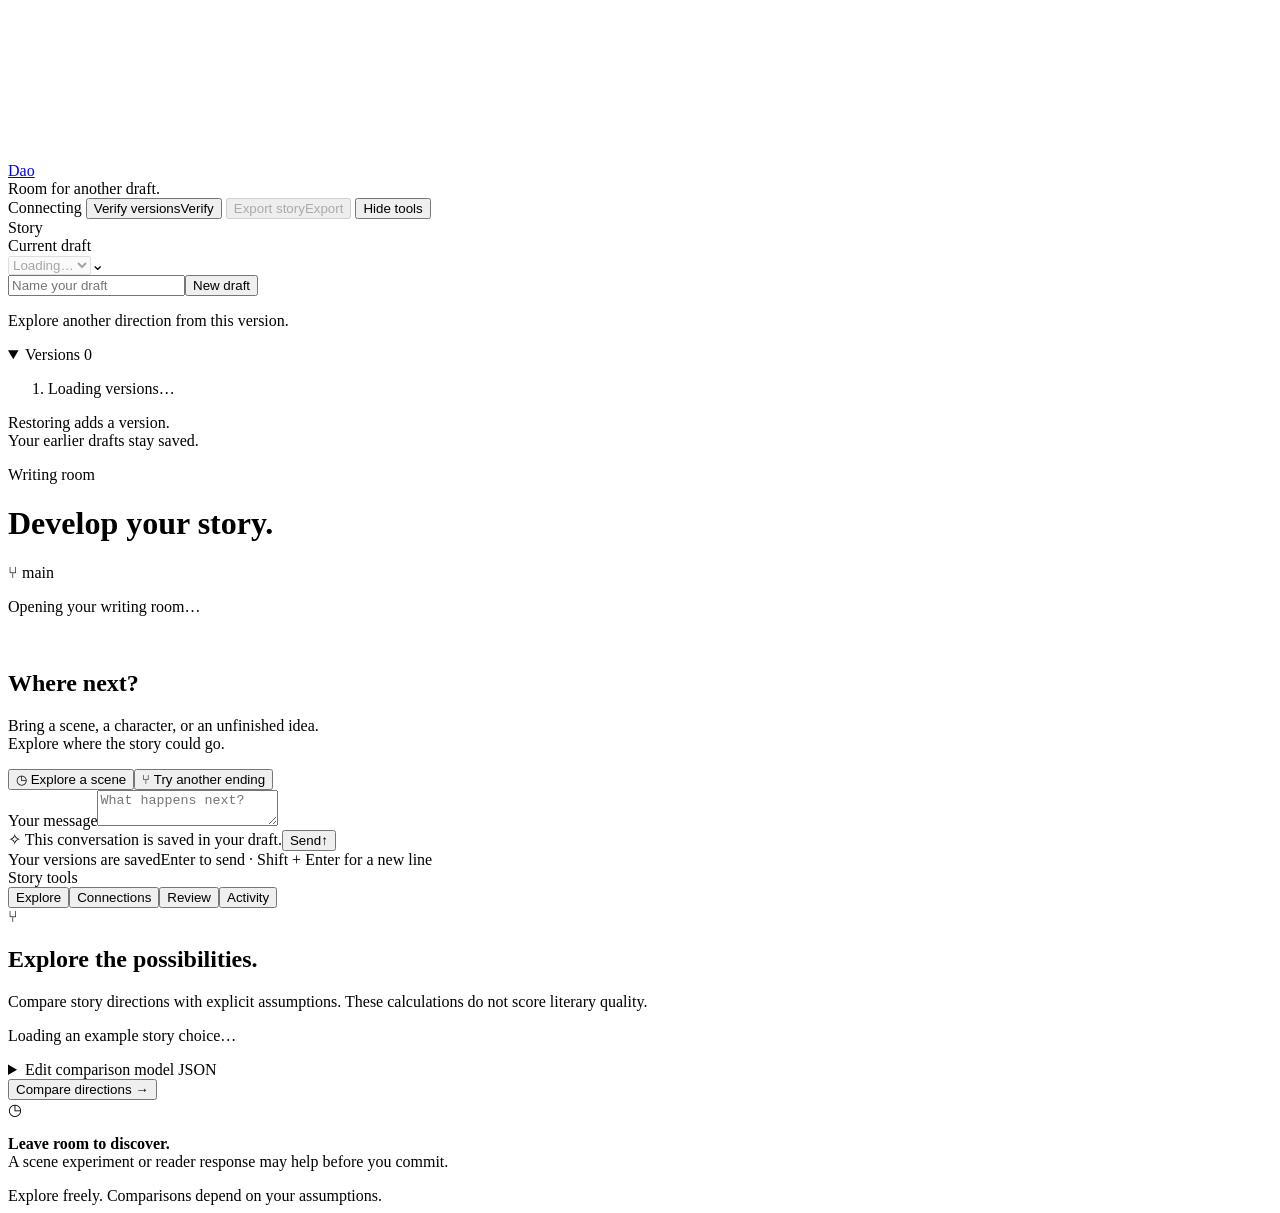
==== dao/static/index.html @ 2d2ec907 "Make story development the default interface language" ====
<!doctype html>
<html lang="en">
<head>
  <meta charset="utf-8">
  <meta name="viewport" content="width=device-width, initial-scale=1">
  <meta name="theme-color" content="#e8edf3">
  <title>Dao · Writing room</title>
  <link rel="stylesheet" href="/static/style.css">
  <link rel="icon" href="/static/dao.svg" type="image/svg+xml">
  <link rel="alternate icon" href="/static/dao.ico" type="image/vnd.microsoft.icon">
  <script src="/static/app.js" defer></script>
</head>
<body>
  <svg class="heading-effects" aria-hidden="true" focusable="false" xmlns="http://www.w3.org/2000/svg">
    <defs>
      <filter id="dao-light-heading" x="-5%" y="-10%" width="110%" height="120%" color-interpolation-filters="sRGB">
        <feMorphology in="SourceAlpha" operator="erode" radius="1" result="trimmed-strokes"/>
        <feComposite in="SourceAlpha" in2="trimmed-strokes" operator="arithmetic" k2="0.65" k3="0.35" result="light-strokes"/>
        <feComposite in="SourceGraphic" in2="light-strokes" operator="in"/>
      </filter>
    </defs>
  </svg>
  <div id="app-shell" class="app-shell tools-open">
    <header class="app-header">
      <a class="brand" href="/" aria-label="Dao home"><img class="dao-mark" src="/static/dao.svg" alt="" aria-hidden="true"><span>Dao</span></a>
      <div class="header-caption">Room for another draft.</div>
      <div class="header-actions">
        <span id="provider-badge" class="badge"><span class="status-dot"></span>Connecting</span>
        <button id="verify-button" class="quiet-button" title="Check saved versions for inconsistencies" aria-label="Verify versions"><span class="utility-label">Verify versions</span><span class="utility-short" aria-hidden="true">Verify</span></button>
        <button id="export-button" class="quiet-button" aria-label="Export story" disabled><span class="utility-label">Export story</span><span class="utility-short" aria-hidden="true">Export</span></button>
        <button id="tools-toggle" class="secondary-button tools-toggle" aria-controls="workspace-tools" aria-expanded="true">Hide tools</button>
      </div>
    </header>
    <div id="global-alert" class="global-alert" role="alert" hidden><span id="alert-message"></span><button id="alert-close" class="icon-button" aria-label="Dismiss error">×</button></div>

    <aside class="sidebar" aria-label="Story drafts">
      <div class="sidebar-top"><span class="eyebrow">Story</span></div>
      <label class="field-label" for="branch-select">Current draft</label>
      <div class="select-wrap"><select id="branch-select" aria-label="Current draft" disabled><option>Loading…</option></select><span aria-hidden="true">⌄</span></div>
      <div class="branch-creator"><input id="branch-name" maxlength="64" placeholder="Name your draft" aria-label="New draft name" data-mutation><button id="create-branch" class="secondary-button" title="Create another draft from this saved version" data-mutation>New draft</button></div>
      <p class="field-help">Explore another direction from this version.</p>

      <details id="history-details" class="history-section" open>
        <summary class="sidebar-section-title">Versions <span id="history-count" class="count">0</span></summary>
        <ol id="history-list" class="history-list"><li class="muted loading-copy">Loading versions…</li></ol>
      </details>
      <div class="sidebar-footer"><p>Restoring adds a version.<br>Your earlier drafts stay saved.</p></div>
    </aside>

    <main class="conversation-panel">
      <div class="conversation-heading"><div><span class="eyebrow">Writing room</span><h1>Develop your story<span class="soft-period">.</span></h1></div><span id="active-branch" class="branch-badge">⑂ main</span></div>
      <p id="provider-description" class="mode-note">Opening your writing room…</p>
      <div id="messages" class="messages" aria-label="Writing conversation" aria-live="polite" aria-relevant="additions">
        <section class="empty-state"><img class="empty-emblem" src="/static/dao.svg" alt="" aria-hidden="true"><h2>Where next?</h2><p>Bring a scene, a character, or an unfinished idea.<br>Explore where the story could go.</p></section>
      </div>
      <div id="starter-prompts" class="starter-prompts"><button class="prompt-chip" data-prompt="Help me develop a scene by exploring its character goals, conflict, and possible turns." data-mutation><span>◷</span> Explore a scene</button><button class="prompt-chip" data-prompt="Help me explore two alternate endings, keeping the characters consistent and unresolved questions visible." data-mutation><span>⑂</span> Try another ending</button></div>
      <form id="chat-form" class="composer"><label class="sr-only" for="message-input">Your message</label><textarea id="message-input" rows="2" maxlength="8192" placeholder="What happens next?" data-mutation></textarea><div class="composer-bottom"><span id="composer-hint"><span class="composer-spark" aria-hidden="true">✧</span> This conversation is saved in your draft.</span><button id="send-button" class="send-button" type="submit" aria-label="Send message" data-mutation><span id="send-label">Send</span><span aria-hidden="true">↑</span></button></div></form>
      <footer class="conversation-footer"><span id="revision-label">Your versions are saved</span><span>Enter to send · Shift + Enter for a new line</span></footer>
    </main>

    <aside id="workspace-tools" class="inspector" aria-label="Story development tools">
      <div class="inspector-heading"><span class="eyebrow">Story tools</span></div>
      <div class="tabs" role="tablist" aria-label="Story tools"><button id="decision-tab" role="tab" aria-controls="decision-panel" aria-selected="true" tabindex="0" data-panel="decision-panel">Explore</button><button id="relationships-tab" role="tab" aria-controls="relationships-panel" aria-selected="false" tabindex="-1" data-panel="relationships-panel">Connections</button><button id="audit-tab" role="tab" aria-controls="audit-panel" aria-selected="false" tabindex="-1" data-panel="audit-panel">Review</button><button id="ledger-tab" role="tab" aria-controls="ledger-panel" aria-selected="false" tabindex="-1" data-panel="ledger-panel">Activity</button></div>
      <section id="decision-panel" role="tabpanel" aria-labelledby="decision-tab" class="tool-panel">
        <div class="tool-intro"><span class="tool-glyph" aria-hidden="true">⑂</span><h2>Explore the possibilities.</h2><p>Compare story directions with explicit assumptions. These calculations do not score literary quality.</p></div>
        <div id="decision-preview" class="model-preview" aria-live="polite"><p class="empty-copy">Loading an example story choice…</p></div>
        <details id="decision-editor" class="editor-details">
          <summary>Edit comparison model <span class="summary-note">JSON</span></summary>
          <div class="section-label"><label for="decision-input">Possible outcomes</label><button id="decision-example" class="text-button" data-mutation>Reset to example</button></div>
          <textarea id="decision-input" class="code-input" rows="13" spellcheck="false" aria-describedby="decision-help" data-mutation>{}</textarea><p id="decision-help" class="field-help">Set outcomes, probabilities, payoffs, and costs. The example compares committing to an ending with trying an alternate scene. The numbers are illustrative.</p>
        </details>
        <button id="decision-run" class="primary-button full-width" data-mutation>Compare directions <span aria-hidden="true">→</span></button>
        <div id="decision-result" class="result-area" aria-live="polite"></div>
        <div class="principle"><span aria-hidden="true">◷</span><p><strong>Leave room to discover.</strong><br>A scene experiment or reader response may help before you commit.</p></div>
      </section>
      <section id="relationships-panel" role="tabpanel" aria-labelledby="relationships-tab" class="tool-panel" hidden>
        <div class="tool-intro"><span class="tool-glyph" aria-hidden="true">↔</span><h2>Connect the story.</h2><p>Connect characters, goals, and story choices. Record your assessments and supporting notes, then inspect the unresolved conflicts.</p></div>
        <div id="relationship-summary" class="relationship-summary" aria-live="polite"></div>
        <p class="field-help">Connection weights and affected choices stay fixed once saved. A changed assessment leaves an existing conflict open until reviewed. These metrics are not a continuity score.</p>
        <div class="section-label"><span>Unresolved conflicts</span><span id="conflict-count" class="count">0</span></div>
        <div id="relationship-conflicts" class="event-list"></div>
        <details class="relationship-details"><summary>Inspect connection records and estimates</summary><div id="relationship-details"></div></details>
        <button id="relationship-refresh" class="text-button" data-mutation>Refresh connections</button>
        <details class="editor-details">
        <summary>Add or update a connection <span class="summary-note">JSON</span></summary>
        <div class="section-label"><label for="relationship-input">Connection operation</label></div>
        <p id="relationship-help" class="field-help">Save one JSON operation at a time: add a story choice and a character goal, connect them, then assess or record an observation. Replace example sources with your own notes or excerpts.</p>
        <div class="relationship-examples" aria-label="Relationship operation examples">
          <button class="text-button" data-relationship-example="action" data-mutation>1. Choice</button><button class="text-button" data-relationship-example="goal" data-mutation>2. Goal</button><button class="text-button" data-relationship-example="relation" data-mutation>3. Relation</button><button class="text-button" data-relationship-example="assess" data-mutation>4. Assess</button><button class="text-button" data-relationship-example="unknown" data-mutation>Set unknown</button><button class="text-button" data-relationship-example="observe" data-mutation>Record observation</button><button class="text-button" data-relationship-example="reassess" data-mutation>Reassess</button><button class="text-button" data-relationship-example="resolve" data-mutation>Resolve conflict</button>
        </div>
        <textarea id="relationship-input" class="code-input" rows="13" spellcheck="false" aria-describedby="relationship-help" data-mutation>{}</textarea>
        <button id="relationship-save" class="primary-button full-width" data-mutation>Save operation <span aria-hidden="true">→</span></button>
        </details>
        <p id="relationship-status" class="field-help" role="status"></p>
      </section>
      <section id="audit-panel" role="tabpanel" aria-labelledby="audit-tab" class="tool-panel" hidden>
        <div class="tool-intro"><span class="tool-glyph" aria-hidden="true">◈</span><h2>Review the details.</h2><p>Review a story claim against supplied notes and excerpts. The fixed evidence policy does not decide canon or literary quality. Saving a manuscript also requires a current matching review and no unresolved severe conflicts.</p></div>
        <label class="field-label" for="audit-claim">Story claim to review</label><input id="audit-claim" class="wide-input" value="Mara knows the letter was forged before the final scene." maxlength="4000" data-mutation>
        <div class="section-label evidence-heading"><span>Notes and excerpts</span><button id="add-evidence" class="text-button" data-mutation>Add source</button></div><p class="field-help">Replace example excerpts with your own sources, including details that contradict the claim. Intentional ambiguity belongs in your notes; a review does not resolve it for you.</p>
        <div id="evidence-list" class="evidence-list"></div>
        <button id="audit-run" class="primary-button full-width" data-mutation>Review claim <span aria-hidden="true">→</span></button><div id="audit-result" class="result-area" aria-live="polite"></div>
        <details class="artifact-section"><summary>Save a manuscript</summary><p class="field-help">Save a manuscript or story note in Dao. Prepare a review for its exact name, content, and current connections, then supply evidence for that prepared claim.</p><label class="field-label" for="artifact-name">Document name</label><input id="artifact-name" class="wide-input" value="scene.md" data-mutation><label class="field-label spaced" for="artifact-content">Content</label><textarea id="artifact-content" rows="4" placeholder="Your scene or story notes…" data-mutation></textarea><button id="artifact-prepare" class="secondary-button full-width" data-mutation>Prepare document review</button><button id="artifact-save" class="secondary-button full-width" data-mutation>Save reviewed document</button><p id="artifact-status" class="field-help" role="status"></p></details>
      </section>
      <section id="ledger-panel" role="tabpanel" aria-labelledby="ledger-tab" class="tool-panel" hidden>
        <div class="tool-intro"><span class="tool-glyph" aria-hidden="true">≋</span><h2>Notes and activity.</h2><p>Usage covers every draft. Story notes, saved documents, and activity below belong to this draft.</p></div>
        <div id="usage-totals" class="usage-totals"></div><div id="budget-display" class="budget-display"></div><div class="section-label"><span>Usage entries</span><span id="usage-count" class="count">0</span></div><div id="usage-entries" class="ledger-entries"></div>
        <details class="working-memory" open><summary>Story notes</summary><p class="field-help">Notes saved with this draft and its versions. Label established details, proposed ideas, and open questions in your own words.</p><pre id="memory-preview" class="json-preview">{}</pre><label class="field-label" for="memory-key">Note name</label><input id="memory-key" class="wide-input" placeholder="e.g. protagonist_motive" maxlength="128" data-mutation><label class="field-label spaced" for="memory-value">Note</label><textarea id="memory-value" rows="2" placeholder="What should this draft remember?" data-mutation></textarea><button id="memory-save" class="secondary-button full-width" data-mutation>Save note</button></details>
        <details class="event-trail"><summary>Reviews and writing activity</summary><div id="event-list" class="event-list"></div></details>
        <details class="saved-artifacts"><summary>Manuscripts and notes</summary><div id="artifact-list" class="event-list"></div></details>
      </section>
      <footer class="inspector-footer">Explore freely. Comparisons depend on your assumptions.</footer>
    </aside>
  </div>
  <div id="toast" class="toast" role="status" aria-live="polite" hidden></div>
</body>
</html>
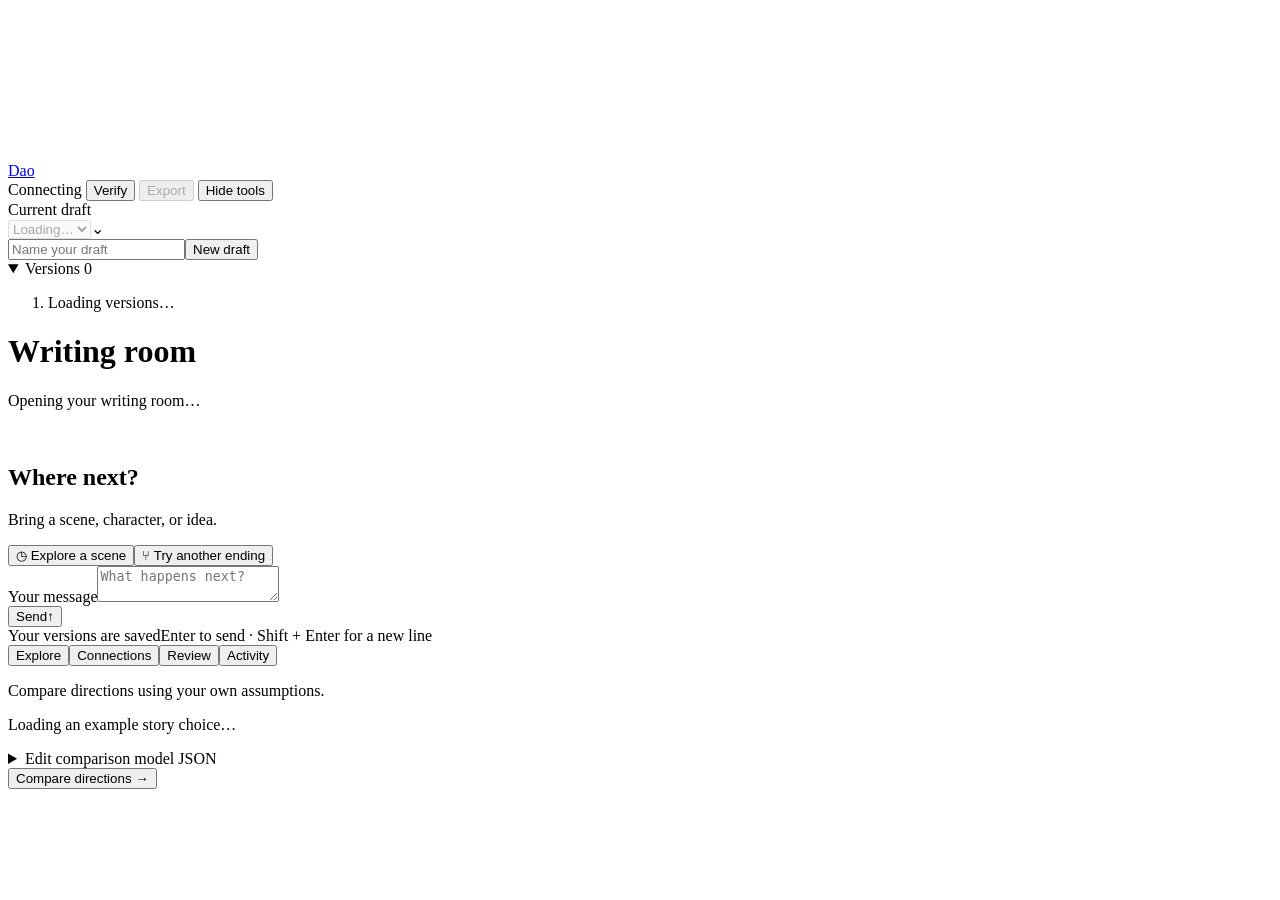
==== commit 7bc45fa3: "Trim redundant writing interface text" ====
--- a/dao/static/index.html
+++ b/dao/static/index.html
@@ -23,60 +23,54 @@
   <div id="app-shell" class="app-shell tools-open">
     <header class="app-header">
       <a class="brand" href="/" aria-label="Dao home"><img class="dao-mark" src="/static/dao.svg" alt="" aria-hidden="true"><span>Dao</span></a>
-      <div class="header-caption">Room for another draft.</div>
       <div class="header-actions">
         <span id="provider-badge" class="badge"><span class="status-dot"></span>Connecting</span>
-        <button id="verify-button" class="quiet-button" title="Check saved versions for inconsistencies" aria-label="Verify versions"><span class="utility-label">Verify versions</span><span class="utility-short" aria-hidden="true">Verify</span></button>
-        <button id="export-button" class="quiet-button" aria-label="Export story" disabled><span class="utility-label">Export story</span><span class="utility-short" aria-hidden="true">Export</span></button>
+        <button id="verify-button" class="quiet-button" title="Check saved versions for inconsistencies" aria-label="Verify versions">Verify</button>
+        <button id="export-button" class="quiet-button" aria-label="Export story" disabled>Export</button>
         <button id="tools-toggle" class="secondary-button tools-toggle" aria-controls="workspace-tools" aria-expanded="true">Hide tools</button>
       </div>
     </header>
     <div id="global-alert" class="global-alert" role="alert" hidden><span id="alert-message"></span><button id="alert-close" class="icon-button" aria-label="Dismiss error">×</button></div>
 
     <aside class="sidebar" aria-label="Story drafts">
-      <div class="sidebar-top"><span class="eyebrow">Story</span></div>
       <label class="field-label" for="branch-select">Current draft</label>
       <div class="select-wrap"><select id="branch-select" aria-label="Current draft" disabled><option>Loading…</option></select><span aria-hidden="true">⌄</span></div>
       <div class="branch-creator"><input id="branch-name" maxlength="64" placeholder="Name your draft" aria-label="New draft name" data-mutation><button id="create-branch" class="secondary-button" title="Create another draft from this saved version" data-mutation>New draft</button></div>
-      <p class="field-help">Explore another direction from this version.</p>
 
       <details id="history-details" class="history-section" open>
         <summary class="sidebar-section-title">Versions <span id="history-count" class="count">0</span></summary>
         <ol id="history-list" class="history-list"><li class="muted loading-copy">Loading versions…</li></ol>
       </details>
-      <div class="sidebar-footer"><p>Restoring adds a version.<br>Your earlier drafts stay saved.</p></div>
     </aside>
 
     <main class="conversation-panel">
-      <div class="conversation-heading"><div><span class="eyebrow">Writing room</span><h1>Develop your story<span class="soft-period">.</span></h1></div><span id="active-branch" class="branch-badge">⑂ main</span></div>
+      <h1 class="sr-only">Writing room</h1>
       <p id="provider-description" class="mode-note">Opening your writing room…</p>
       <div id="messages" class="messages" aria-label="Writing conversation" aria-live="polite" aria-relevant="additions">
-        <section class="empty-state"><img class="empty-emblem" src="/static/dao.svg" alt="" aria-hidden="true"><h2>Where next?</h2><p>Bring a scene, a character, or an unfinished idea.<br>Explore where the story could go.</p></section>
+        <section class="empty-state"><img class="empty-emblem" src="/static/dao.svg" alt="" aria-hidden="true"><h2>Where next?</h2><p>Bring a scene, character, or idea.</p></section>
       </div>
       <div id="starter-prompts" class="starter-prompts"><button class="prompt-chip" data-prompt="Help me develop a scene by exploring its character goals, conflict, and possible turns." data-mutation><span>◷</span> Explore a scene</button><button class="prompt-chip" data-prompt="Help me explore two alternate endings, keeping the characters consistent and unresolved questions visible." data-mutation><span>⑂</span> Try another ending</button></div>
-      <form id="chat-form" class="composer"><label class="sr-only" for="message-input">Your message</label><textarea id="message-input" rows="2" maxlength="8192" placeholder="What happens next?" data-mutation></textarea><div class="composer-bottom"><span id="composer-hint"><span class="composer-spark" aria-hidden="true">✧</span> This conversation is saved in your draft.</span><button id="send-button" class="send-button" type="submit" aria-label="Send message" data-mutation><span id="send-label">Send</span><span aria-hidden="true">↑</span></button></div></form>
+      <form id="chat-form" class="composer"><label class="sr-only" for="message-input">Your message</label><textarea id="message-input" rows="2" maxlength="8192" placeholder="What happens next?" data-mutation></textarea><div class="composer-bottom"><button id="send-button" class="send-button" type="submit" aria-label="Send message" data-mutation><span id="send-label">Send</span><span aria-hidden="true">↑</span></button></div></form>
       <footer class="conversation-footer"><span id="revision-label">Your versions are saved</span><span>Enter to send · Shift + Enter for a new line</span></footer>
     </main>
 
     <aside id="workspace-tools" class="inspector" aria-label="Story development tools">
-      <div class="inspector-heading"><span class="eyebrow">Story tools</span></div>
       <div class="tabs" role="tablist" aria-label="Story tools"><button id="decision-tab" role="tab" aria-controls="decision-panel" aria-selected="true" tabindex="0" data-panel="decision-panel">Explore</button><button id="relationships-tab" role="tab" aria-controls="relationships-panel" aria-selected="false" tabindex="-1" data-panel="relationships-panel">Connections</button><button id="audit-tab" role="tab" aria-controls="audit-panel" aria-selected="false" tabindex="-1" data-panel="audit-panel">Review</button><button id="ledger-tab" role="tab" aria-controls="ledger-panel" aria-selected="false" tabindex="-1" data-panel="ledger-panel">Activity</button></div>
       <section id="decision-panel" role="tabpanel" aria-labelledby="decision-tab" class="tool-panel">
-        <div class="tool-intro"><span class="tool-glyph" aria-hidden="true">⑂</span><h2>Explore the possibilities.</h2><p>Compare story directions with explicit assumptions. These calculations do not score literary quality.</p></div>
+        <div class="tool-intro"><p>Compare directions using your own assumptions.</p></div>
         <div id="decision-preview" class="model-preview" aria-live="polite"><p class="empty-copy">Loading an example story choice…</p></div>
         <details id="decision-editor" class="editor-details">
           <summary>Edit comparison model <span class="summary-note">JSON</span></summary>
           <div class="section-label"><label for="decision-input">Possible outcomes</label><button id="decision-example" class="text-button" data-mutation>Reset to example</button></div>
-          <textarea id="decision-input" class="code-input" rows="13" spellcheck="false" aria-describedby="decision-help" data-mutation>{}</textarea><p id="decision-help" class="field-help">Set outcomes, probabilities, payoffs, and costs. The example compares committing to an ending with trying an alternate scene. The numbers are illustrative.</p>
+          <textarea id="decision-input" class="code-input" rows="13" spellcheck="false" aria-describedby="decision-help" data-mutation>{}</textarea><p id="decision-help" class="field-help">Set probabilities, payoffs, costs, and reversibility. Example values are illustrative, not literary scores.</p>
         </details>
         <button id="decision-run" class="primary-button full-width" data-mutation>Compare directions <span aria-hidden="true">→</span></button>
         <div id="decision-result" class="result-area" aria-live="polite"></div>
-        <div class="principle"><span aria-hidden="true">◷</span><p><strong>Leave room to discover.</strong><br>A scene experiment or reader response may help before you commit.</p></div>
       </section>
       <section id="relationships-panel" role="tabpanel" aria-labelledby="relationships-tab" class="tool-panel" hidden>
-        <div class="tool-intro"><span class="tool-glyph" aria-hidden="true">↔</span><h2>Connect the story.</h2><p>Connect characters, goals, and story choices. Record your assessments and supporting notes, then inspect the unresolved conflicts.</p></div>
+        <div class="tool-intro"><p>Link characters, goals, and choices.</p></div>
         <div id="relationship-summary" class="relationship-summary" aria-live="polite"></div>
-        <p class="field-help">Connection weights and affected choices stay fixed once saved. A changed assessment leaves an existing conflict open until reviewed. These metrics are not a continuity score.</p>
+        <p class="field-help">Model diagnostics, not a continuity score.</p>
         <div class="section-label"><span>Unresolved conflicts</span><span id="conflict-count" class="count">0</span></div>
         <div id="relationship-conflicts" class="event-list"></div>
         <details class="relationship-details"><summary>Inspect connection records and estimates</summary><div id="relationship-details"></div></details>
@@ -84,7 +78,7 @@
         <details class="editor-details">
         <summary>Add or update a connection <span class="summary-note">JSON</span></summary>
         <div class="section-label"><label for="relationship-input">Connection operation</label></div>
-        <p id="relationship-help" class="field-help">Save one JSON operation at a time: add a story choice and a character goal, connect them, then assess or record an observation. Replace example sources with your own notes or excerpts.</p>
+        <p id="relationship-help" class="field-help">Save one operation at a time. Definitions stay fixed; a new assessment does not resolve an existing conflict. Replace example sources with your notes.</p>
         <div class="relationship-examples" aria-label="Relationship operation examples">
           <button class="text-button" data-relationship-example="action" data-mutation>1. Choice</button><button class="text-button" data-relationship-example="goal" data-mutation>2. Goal</button><button class="text-button" data-relationship-example="relation" data-mutation>3. Relation</button><button class="text-button" data-relationship-example="assess" data-mutation>4. Assess</button><button class="text-button" data-relationship-example="unknown" data-mutation>Set unknown</button><button class="text-button" data-relationship-example="observe" data-mutation>Record observation</button><button class="text-button" data-relationship-example="reassess" data-mutation>Reassess</button><button class="text-button" data-relationship-example="resolve" data-mutation>Resolve conflict</button>
         </div>
@@ -94,21 +88,19 @@
         <p id="relationship-status" class="field-help" role="status"></p>
       </section>
       <section id="audit-panel" role="tabpanel" aria-labelledby="audit-tab" class="tool-panel" hidden>
-        <div class="tool-intro"><span class="tool-glyph" aria-hidden="true">◈</span><h2>Review the details.</h2><p>Review a story claim against supplied notes and excerpts. The fixed evidence policy does not decide canon or literary quality. Saving a manuscript also requires a current matching review and no unresolved severe conflicts.</p></div>
+        <div class="tool-intro"><p>Check a claim against your sources. You decide canon.</p></div>
         <label class="field-label" for="audit-claim">Story claim to review</label><input id="audit-claim" class="wide-input" value="Mara knows the letter was forged before the final scene." maxlength="4000" data-mutation>
-        <div class="section-label evidence-heading"><span>Notes and excerpts</span><button id="add-evidence" class="text-button" data-mutation>Add source</button></div><p class="field-help">Replace example excerpts with your own sources, including details that contradict the claim. Intentional ambiguity belongs in your notes; a review does not resolve it for you.</p>
+        <div class="section-label evidence-heading"><span>Notes and excerpts</span><button id="add-evidence" class="text-button" data-mutation>Add source</button></div><p class="field-help">Replace example sources. Include contradictions.</p>
         <div id="evidence-list" class="evidence-list"></div>
         <button id="audit-run" class="primary-button full-width" data-mutation>Review claim <span aria-hidden="true">→</span></button><div id="audit-result" class="result-area" aria-live="polite"></div>
-        <details class="artifact-section"><summary>Save a manuscript</summary><p class="field-help">Save a manuscript or story note in Dao. Prepare a review for its exact name, content, and current connections, then supply evidence for that prepared claim.</p><label class="field-label" for="artifact-name">Document name</label><input id="artifact-name" class="wide-input" value="scene.md" data-mutation><label class="field-label spaced" for="artifact-content">Content</label><textarea id="artifact-content" rows="4" placeholder="Your scene or story notes…" data-mutation></textarea><button id="artifact-prepare" class="secondary-button full-width" data-mutation>Prepare document review</button><button id="artifact-save" class="secondary-button full-width" data-mutation>Save reviewed document</button><p id="artifact-status" class="field-help" role="status"></p></details>
+        <details class="artifact-section"><summary>Save a manuscript</summary><p class="field-help">Saving requires a review for this exact document and its current connections, without an action scope or unresolved severe conflicts.</p><label class="field-label" for="artifact-name">Document name</label><input id="artifact-name" class="wide-input" value="scene.md" data-mutation><label class="field-label spaced" for="artifact-content">Content</label><textarea id="artifact-content" rows="4" placeholder="Your scene or story notes…" data-mutation></textarea><button id="artifact-prepare" class="secondary-button full-width" data-mutation>Prepare review</button><button id="artifact-save" class="secondary-button full-width" data-mutation>Save document</button><p id="artifact-status" class="field-help" role="status"></p></details>
       </section>
       <section id="ledger-panel" role="tabpanel" aria-labelledby="ledger-tab" class="tool-panel" hidden>
-        <div class="tool-intro"><span class="tool-glyph" aria-hidden="true">≋</span><h2>Notes and activity.</h2><p>Usage covers every draft. Story notes, saved documents, and activity below belong to this draft.</p></div>
         <div id="usage-totals" class="usage-totals"></div><div id="budget-display" class="budget-display"></div><div class="section-label"><span>Usage entries</span><span id="usage-count" class="count">0</span></div><div id="usage-entries" class="ledger-entries"></div>
-        <details class="working-memory" open><summary>Story notes</summary><p class="field-help">Notes saved with this draft and its versions. Label established details, proposed ideas, and open questions in your own words.</p><pre id="memory-preview" class="json-preview">{}</pre><label class="field-label" for="memory-key">Note name</label><input id="memory-key" class="wide-input" placeholder="e.g. protagonist_motive" maxlength="128" data-mutation><label class="field-label spaced" for="memory-value">Note</label><textarea id="memory-value" rows="2" placeholder="What should this draft remember?" data-mutation></textarea><button id="memory-save" class="secondary-button full-width" data-mutation>Save note</button></details>
+        <details class="working-memory" open><summary>Story notes</summary><pre id="memory-preview" class="json-preview">{}</pre><label class="field-label" for="memory-key">Note name</label><input id="memory-key" class="wide-input" placeholder="e.g. protagonist_motive" maxlength="128" data-mutation><label class="field-label spaced" for="memory-value">Note</label><textarea id="memory-value" rows="2" placeholder="What should this draft remember?" data-mutation></textarea><button id="memory-save" class="secondary-button full-width" data-mutation>Save note</button></details>
         <details class="event-trail"><summary>Reviews and writing activity</summary><div id="event-list" class="event-list"></div></details>
         <details class="saved-artifacts"><summary>Manuscripts and notes</summary><div id="artifact-list" class="event-list"></div></details>
       </section>
-      <footer class="inspector-footer">Explore freely. Comparisons depend on your assumptions.</footer>
     </aside>
   </div>
   <div id="toast" class="toast" role="status" aria-live="polite" hidden></div>
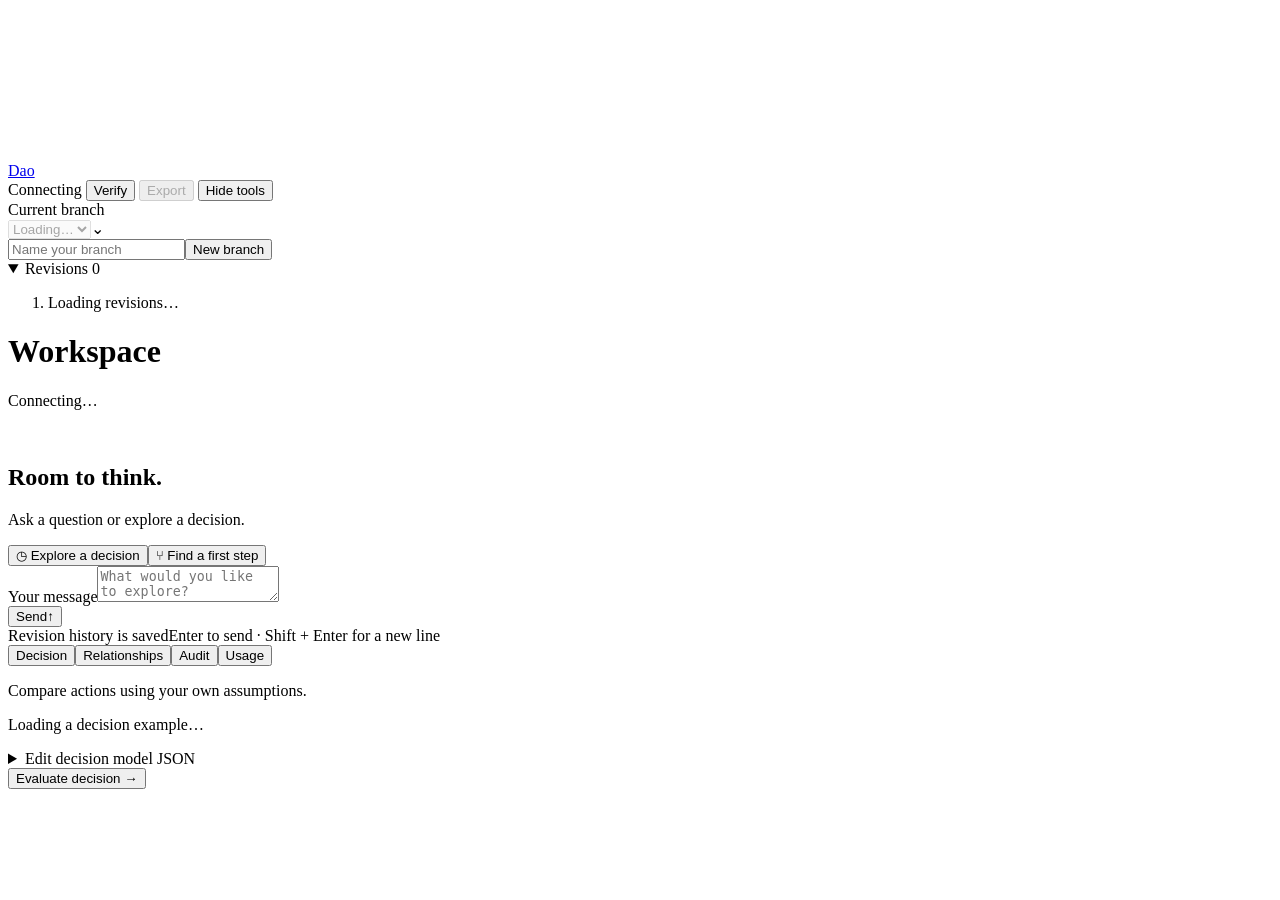
==== commit 558b45d9: "Separate Dao and Dao Narrative applications" ====
--- a/dao/static/index.html
+++ b/dao/static/index.html
@@ -4,7 +4,7 @@
   <meta charset="utf-8">
   <meta name="viewport" content="width=device-width, initial-scale=1">
   <meta name="theme-color" content="#e8edf3">
-  <title>Dao · Writing room</title>
+  <title>Dao · Workspace</title>
   <link rel="stylesheet" href="/static/style.css">
   <link rel="icon" href="/static/dao.svg" type="image/svg+xml">
   <link rel="alternate icon" href="/static/dao.ico" type="image/vnd.microsoft.icon">
@@ -25,62 +25,62 @@
       <a class="brand" href="/" aria-label="Dao home"><img class="dao-mark" src="/static/dao.svg" alt="" aria-hidden="true"><span>Dao</span></a>
       <div class="header-actions">
         <span id="provider-badge" class="badge"><span class="status-dot"></span>Connecting</span>
-        <button id="verify-button" class="quiet-button" title="Check saved versions for inconsistencies" aria-label="Verify versions">Verify</button>
-        <button id="export-button" class="quiet-button" aria-label="Export story" disabled>Export</button>
+        <button id="verify-button" class="quiet-button" title="Check saved revisions for inconsistencies" aria-label="Verify revisions">Verify</button>
+        <button id="export-button" class="quiet-button" aria-label="Export workspace" disabled>Export</button>
         <button id="tools-toggle" class="secondary-button tools-toggle" aria-controls="workspace-tools" aria-expanded="true">Hide tools</button>
       </div>
     </header>
     <div id="global-alert" class="global-alert" role="alert" hidden><span id="alert-message"></span><button id="alert-close" class="icon-button" aria-label="Dismiss error">×</button></div>
 
-    <aside class="sidebar" aria-label="Story drafts">
-      <label class="field-label" for="branch-select">Current draft</label>
-      <div class="select-wrap"><select id="branch-select" aria-label="Current draft" disabled><option>Loading…</option></select><span aria-hidden="true">⌄</span></div>
-      <div class="branch-creator"><input id="branch-name" maxlength="64" placeholder="Name your draft" aria-label="New draft name" data-mutation><button id="create-branch" class="secondary-button" title="Create another draft from this saved version" data-mutation>New draft</button></div>
+    <aside class="sidebar" aria-label="Branches">
+      <label class="field-label" for="branch-select">Current branch</label>
+      <div class="select-wrap"><select id="branch-select" aria-label="Current branch" disabled><option>Loading…</option></select><span aria-hidden="true">⌄</span></div>
+      <div class="branch-creator"><input id="branch-name" maxlength="64" placeholder="Name your branch" aria-label="New branch name" data-mutation><button id="create-branch" class="secondary-button" title="Create a branch from this revision" data-mutation>New branch</button></div>
 
       <details id="history-details" class="history-section" open>
-        <summary class="sidebar-section-title">Versions <span id="history-count" class="count">0</span></summary>
-        <ol id="history-list" class="history-list"><li class="muted loading-copy">Loading versions…</li></ol>
+        <summary class="sidebar-section-title">Revisions <span id="history-count" class="count">0</span></summary>
+        <ol id="history-list" class="history-list"><li class="muted loading-copy">Loading revisions…</li></ol>
       </details>
     </aside>
 
     <main class="conversation-panel">
-      <h1 class="sr-only">Writing room</h1>
-      <p id="provider-description" class="mode-note">Opening your writing room…</p>
-      <div id="messages" class="messages" aria-label="Writing conversation" aria-live="polite" aria-relevant="additions">
-        <section class="empty-state"><img class="empty-emblem" src="/static/dao.svg" alt="" aria-hidden="true"><h2>Where next?</h2><p>Bring a scene, character, or idea.</p></section>
+      <h1 class="sr-only">Workspace</h1>
+      <p id="provider-description" class="mode-note">Connecting…</p>
+      <div id="messages" class="messages" aria-label="Conversation" aria-live="polite" aria-relevant="additions">
+        <section class="empty-state"><img class="empty-emblem" src="/static/dao.svg" alt="" aria-hidden="true"><h2>Room to think.</h2><p>Ask a question or explore a decision.</p></section>
       </div>
-      <div id="starter-prompts" class="starter-prompts"><button class="prompt-chip" data-prompt="Help me develop a scene by exploring its character goals, conflict, and possible turns." data-mutation><span>◷</span> Explore a scene</button><button class="prompt-chip" data-prompt="Help me explore two alternate endings, keeping the characters consistent and unresolved questions visible." data-mutation><span>⑂</span> Try another ending</button></div>
-      <form id="chat-form" class="composer"><label class="sr-only" for="message-input">Your message</label><textarea id="message-input" rows="2" maxlength="8192" placeholder="What happens next?" data-mutation></textarea><div class="composer-bottom"><button id="send-button" class="send-button" type="submit" aria-label="Send message" data-mutation><span id="send-label">Send</span><span aria-hidden="true">↑</span></button></div></form>
-      <footer class="conversation-footer"><span id="revision-label">Your versions are saved</span><span>Enter to send · Shift + Enter for a new line</span></footer>
+      <div id="starter-prompts" class="starter-prompts"><button class="prompt-chip" data-prompt="Help me think through a decision and identify what remains uncertain." data-mutation><span>◷</span> Explore a decision</button><button class="prompt-chip" data-prompt="Help me design a reversible first step before committing to a plan." data-mutation><span>⑂</span> Find a first step</button></div>
+      <form id="chat-form" class="composer"><label class="sr-only" for="message-input">Your message</label><textarea id="message-input" rows="2" maxlength="8192" placeholder="What would you like to explore?" data-mutation></textarea><div class="composer-bottom"><button id="send-button" class="send-button" type="submit" aria-label="Send message" data-mutation><span id="send-label">Send</span><span aria-hidden="true">↑</span></button></div></form>
+      <footer class="conversation-footer"><span id="revision-label">Revision history is saved</span><span>Enter to send · Shift + Enter for a new line</span></footer>
     </main>
 
-    <aside id="workspace-tools" class="inspector" aria-label="Story development tools">
-      <div class="tabs" role="tablist" aria-label="Story tools"><button id="decision-tab" role="tab" aria-controls="decision-panel" aria-selected="true" tabindex="0" data-panel="decision-panel">Explore</button><button id="relationships-tab" role="tab" aria-controls="relationships-panel" aria-selected="false" tabindex="-1" data-panel="relationships-panel">Connections</button><button id="audit-tab" role="tab" aria-controls="audit-panel" aria-selected="false" tabindex="-1" data-panel="audit-panel">Review</button><button id="ledger-tab" role="tab" aria-controls="ledger-panel" aria-selected="false" tabindex="-1" data-panel="ledger-panel">Activity</button></div>
+    <aside id="workspace-tools" class="inspector" aria-label="Workspace tools">
+      <div class="tabs" role="tablist" aria-label="Workspace tools"><button id="decision-tab" role="tab" aria-controls="decision-panel" aria-selected="true" tabindex="0" data-panel="decision-panel">Decision</button><button id="relationships-tab" role="tab" aria-controls="relationships-panel" aria-selected="false" tabindex="-1" data-panel="relationships-panel">Relationships</button><button id="audit-tab" role="tab" aria-controls="audit-panel" aria-selected="false" tabindex="-1" data-panel="audit-panel">Audit</button><button id="ledger-tab" role="tab" aria-controls="ledger-panel" aria-selected="false" tabindex="-1" data-panel="ledger-panel">Usage</button></div>
       <section id="decision-panel" role="tabpanel" aria-labelledby="decision-tab" class="tool-panel">
-        <div class="tool-intro"><p>Compare directions using your own assumptions.</p></div>
-        <div id="decision-preview" class="model-preview" aria-live="polite"><p class="empty-copy">Loading an example story choice…</p></div>
+        <div class="tool-intro"><p>Compare actions using your own assumptions.</p></div>
+        <div id="decision-preview" class="model-preview" aria-live="polite"><p class="empty-copy">Loading a decision example…</p></div>
         <details id="decision-editor" class="editor-details">
-          <summary>Edit comparison model <span class="summary-note">JSON</span></summary>
-          <div class="section-label"><label for="decision-input">Possible outcomes</label><button id="decision-example" class="text-button" data-mutation>Reset to example</button></div>
-          <textarea id="decision-input" class="code-input" rows="13" spellcheck="false" aria-describedby="decision-help" data-mutation>{}</textarea><p id="decision-help" class="field-help">Set probabilities, payoffs, costs, and reversibility. Example values are illustrative, not literary scores.</p>
+          <summary>Edit decision model <span class="summary-note">JSON</span></summary>
+          <div class="section-label"><label for="decision-input">Scenarios and actions</label><button id="decision-example" class="text-button" data-mutation>Reset to example</button></div>
+          <textarea id="decision-input" class="code-input" rows="13" spellcheck="false" aria-describedby="decision-help" data-mutation>{}</textarea><p id="decision-help" class="field-help">Set probabilities, payoffs, costs, and reversibility. Example values are illustrative.</p>
         </details>
-        <button id="decision-run" class="primary-button full-width" data-mutation>Compare directions <span aria-hidden="true">→</span></button>
+        <button id="decision-run" class="primary-button full-width" data-mutation>Evaluate decision <span aria-hidden="true">→</span></button>
         <div id="decision-result" class="result-area" aria-live="polite"></div>
       </section>
       <section id="relationships-panel" role="tabpanel" aria-labelledby="relationships-tab" class="tool-panel" hidden>
-        <div class="tool-intro"><p>Link characters, goals, and choices.</p></div>
+        <div class="tool-intro"><p>Record beliefs and observations; inspect unresolved conflicts.</p></div>
         <div id="relationship-summary" class="relationship-summary" aria-live="polite"></div>
-        <p class="field-help">Model diagnostics, not a continuity score.</p>
+        <p class="field-help">Read coherence and coverage together.</p>
         <div class="section-label"><span>Unresolved conflicts</span><span id="conflict-count" class="count">0</span></div>
         <div id="relationship-conflicts" class="event-list"></div>
-        <details class="relationship-details"><summary>Inspect connection records and estimates</summary><div id="relationship-details"></div></details>
-        <button id="relationship-refresh" class="text-button" data-mutation>Refresh connections</button>
+        <details class="relationship-details"><summary>Inspect relationships and estimates</summary><div id="relationship-details"></div></details>
+        <button id="relationship-refresh" class="text-button" data-mutation>Refresh relationships</button>
         <details class="editor-details">
-        <summary>Add or update a connection <span class="summary-note">JSON</span></summary>
-        <div class="section-label"><label for="relationship-input">Connection operation</label></div>
-        <p id="relationship-help" class="field-help">Save one operation at a time. Definitions stay fixed; a new assessment does not resolve an existing conflict. Replace example sources with your notes.</p>
+        <summary>Add or update a relationship <span class="summary-note">JSON</span></summary>
+        <div class="section-label"><label for="relationship-input">Relationship operation</label></div>
+        <p id="relationship-help" class="field-help">Save one operation at a time. Definitions stay fixed; a new assessment does not resolve an existing conflict. Replace example sources with your evidence.</p>
         <div class="relationship-examples" aria-label="Relationship operation examples">
-          <button class="text-button" data-relationship-example="action" data-mutation>1. Choice</button><button class="text-button" data-relationship-example="goal" data-mutation>2. Goal</button><button class="text-button" data-relationship-example="relation" data-mutation>3. Relation</button><button class="text-button" data-relationship-example="assess" data-mutation>4. Assess</button><button class="text-button" data-relationship-example="unknown" data-mutation>Set unknown</button><button class="text-button" data-relationship-example="observe" data-mutation>Record observation</button><button class="text-button" data-relationship-example="reassess" data-mutation>Reassess</button><button class="text-button" data-relationship-example="resolve" data-mutation>Resolve conflict</button>
+          <button class="text-button" data-relationship-example="action" data-mutation>1. Action</button><button class="text-button" data-relationship-example="goal" data-mutation>2. Goal</button><button class="text-button" data-relationship-example="relation" data-mutation>3. Relation</button><button class="text-button" data-relationship-example="assess" data-mutation>4. Assess</button><button class="text-button" data-relationship-example="unknown" data-mutation>Set unknown</button><button class="text-button" data-relationship-example="observe" data-mutation>Record observation</button><button class="text-button" data-relationship-example="reassess" data-mutation>Reassess</button><button class="text-button" data-relationship-example="resolve" data-mutation>Resolve conflict</button>
         </div>
         <textarea id="relationship-input" class="code-input" rows="13" spellcheck="false" aria-describedby="relationship-help" data-mutation>{}</textarea>
         <button id="relationship-save" class="primary-button full-width" data-mutation>Save operation <span aria-hidden="true">→</span></button>
@@ -88,18 +88,18 @@
         <p id="relationship-status" class="field-help" role="status"></p>
       </section>
       <section id="audit-panel" role="tabpanel" aria-labelledby="audit-tab" class="tool-panel" hidden>
-        <div class="tool-intro"><p>Check a claim against your sources. You decide canon.</p></div>
-        <label class="field-label" for="audit-claim">Story claim to review</label><input id="audit-claim" class="wide-input" value="Mara knows the letter was forged before the final scene." maxlength="4000" data-mutation>
-        <div class="section-label evidence-heading"><span>Notes and excerpts</span><button id="add-evidence" class="text-button" data-mutation>Add source</button></div><p class="field-help">Replace example sources. Include contradictions.</p>
+        <div class="tool-intro"><p>Review supplied evidence and record a verdict.</p></div>
+        <label class="field-label" for="audit-claim">Claim to review</label><input id="audit-claim" class="wide-input" value="This plan is ready for internal review." maxlength="4000" data-mutation>
+        <div class="section-label evidence-heading"><span>Supplied evidence</span><button id="add-evidence" class="text-button" data-mutation>Add evidence</button></div><p class="field-help">Replace example sources. Include contradictions.</p>
         <div id="evidence-list" class="evidence-list"></div>
         <button id="audit-run" class="primary-button full-width" data-mutation>Review claim <span aria-hidden="true">→</span></button><div id="audit-result" class="result-area" aria-live="polite"></div>
-        <details class="artifact-section"><summary>Save a manuscript</summary><p class="field-help">Saving requires a review for this exact document and its current connections, without an action scope or unresolved severe conflicts.</p><label class="field-label" for="artifact-name">Document name</label><input id="artifact-name" class="wide-input" value="scene.md" data-mutation><label class="field-label spaced" for="artifact-content">Content</label><textarea id="artifact-content" rows="4" placeholder="Your scene or story notes…" data-mutation></textarea><button id="artifact-prepare" class="secondary-button full-width" data-mutation>Prepare review</button><button id="artifact-save" class="secondary-button full-width" data-mutation>Save document</button><p id="artifact-status" class="field-help" role="status"></p></details>
+        <details class="artifact-section"><summary>Save an artifact</summary><p class="field-help">Saving requires a review for this exact artifact and its current relationships, without an action scope or unresolved severe conflicts.</p><label class="field-label" for="artifact-name">Artifact name</label><input id="artifact-name" class="wide-input" value="plan.md" data-mutation><label class="field-label spaced" for="artifact-content">Content</label><textarea id="artifact-content" rows="4" placeholder="Your reviewed content…" data-mutation></textarea><button id="artifact-prepare" class="secondary-button full-width" data-mutation>Prepare review</button><button id="artifact-save" class="secondary-button full-width" data-mutation>Save artifact</button><p id="artifact-status" class="field-help" role="status"></p></details>
       </section>
       <section id="ledger-panel" role="tabpanel" aria-labelledby="ledger-tab" class="tool-panel" hidden>
         <div id="usage-totals" class="usage-totals"></div><div id="budget-display" class="budget-display"></div><div class="section-label"><span>Usage entries</span><span id="usage-count" class="count">0</span></div><div id="usage-entries" class="ledger-entries"></div>
-        <details class="working-memory" open><summary>Story notes</summary><pre id="memory-preview" class="json-preview">{}</pre><label class="field-label" for="memory-key">Note name</label><input id="memory-key" class="wide-input" placeholder="e.g. protagonist_motive" maxlength="128" data-mutation><label class="field-label spaced" for="memory-value">Note</label><textarea id="memory-value" rows="2" placeholder="What should this draft remember?" data-mutation></textarea><button id="memory-save" class="secondary-button full-width" data-mutation>Save note</button></details>
-        <details class="event-trail"><summary>Reviews and writing activity</summary><div id="event-list" class="event-list"></div></details>
-        <details class="saved-artifacts"><summary>Manuscripts and notes</summary><div id="artifact-list" class="event-list"></div></details>
+        <details class="working-memory" open><summary>Saved memory</summary><pre id="memory-preview" class="json-preview">{}</pre><label class="field-label" for="memory-key">Key</label><input id="memory-key" class="wide-input" placeholder="e.g. objective" maxlength="128" data-mutation><label class="field-label spaced" for="memory-value">Value</label><textarea id="memory-value" rows="2" placeholder="What should this branch remember?" data-mutation></textarea><button id="memory-save" class="secondary-button full-width" data-mutation>Save memory</button></details>
+        <details class="event-trail"><summary>Audit and activity history</summary><div id="event-list" class="event-list"></div></details>
+        <details class="saved-artifacts"><summary>Saved artifacts</summary><div id="artifact-list" class="event-list"></div></details>
       </section>
     </aside>
   </div>
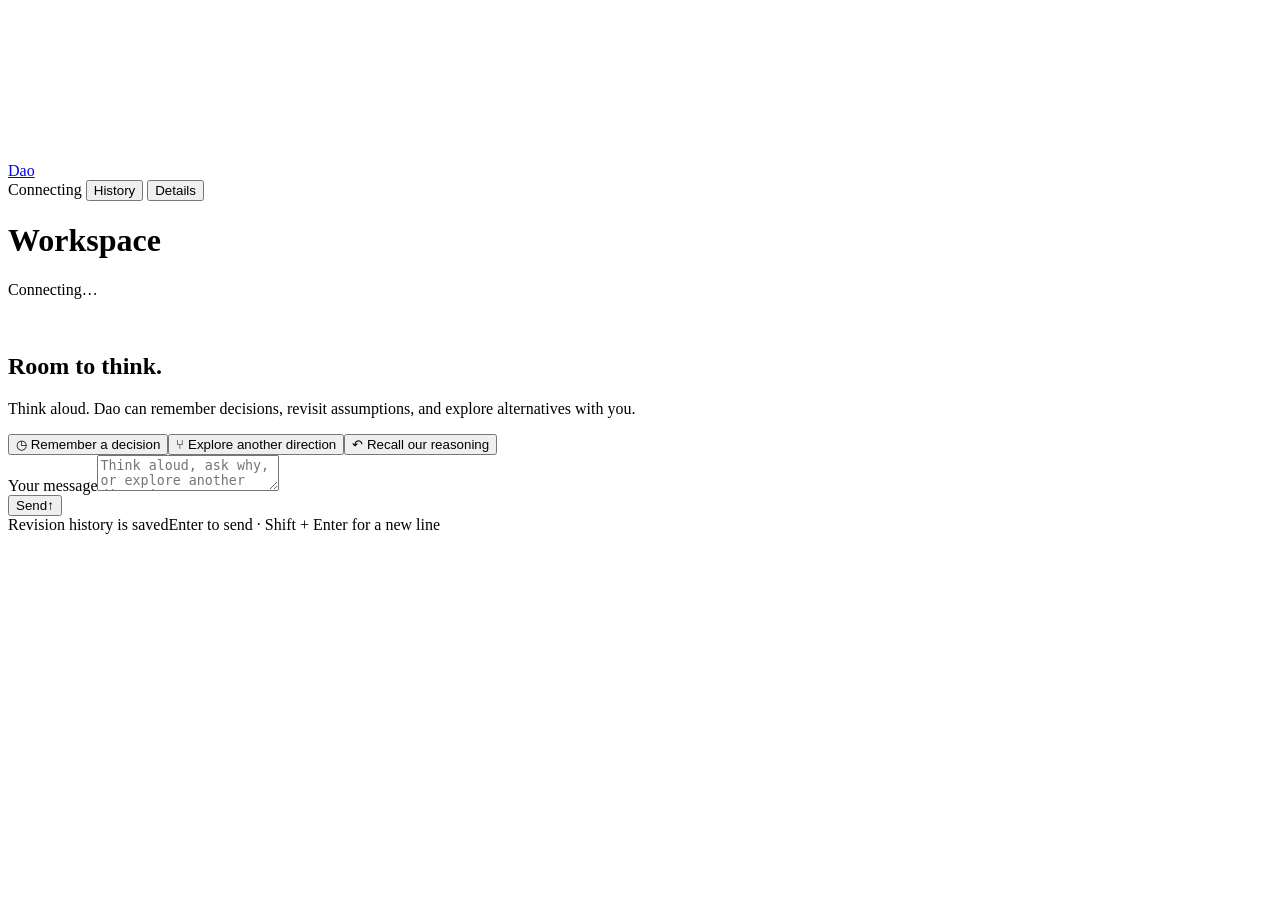
==== commit 0d2e3fa8: "Make memory, recall, and alternatives conversational" ====
--- a/dao/static/index.html
+++ b/dao/static/index.html
@@ -20,24 +20,23 @@
       </filter>
     </defs>
   </svg>
-  <div id="app-shell" class="app-shell tools-open">
+  <div id="app-shell" class="app-shell">
     <header class="app-header">
       <a class="brand" href="/" aria-label="Dao home"><img class="dao-mark" src="/static/dao.svg" alt="" aria-hidden="true"><span>Dao</span></a>
       <div class="header-actions">
         <span id="provider-badge" class="badge"><span class="status-dot"></span>Connecting</span>
-        <button id="verify-button" class="quiet-button" title="Check saved revisions for inconsistencies" aria-label="Verify revisions">Verify</button>
-        <button id="export-button" class="quiet-button" aria-label="Export workspace" disabled>Export</button>
-        <button id="tools-toggle" class="secondary-button tools-toggle" aria-controls="workspace-tools" aria-expanded="true">Hide tools</button>
+        <button id="history-toggle" class="quiet-button" title="View conversation history and branches" aria-controls="workspace-history" aria-expanded="false">History</button>
+        <button id="tools-toggle" class="secondary-button tools-toggle" aria-controls="workspace-tools" aria-expanded="false">Details</button>
       </div>
     </header>
     <div id="global-alert" class="global-alert" role="alert" hidden><span id="alert-message"></span><button id="alert-close" class="icon-button" aria-label="Dismiss error">×</button></div>
 
-    <aside class="sidebar" aria-label="Branches">
+    <aside id="workspace-history" class="sidebar" aria-label="Conversation history and branches" hidden>
       <label class="field-label" for="branch-select">Current branch</label>
       <div class="select-wrap"><select id="branch-select" aria-label="Current branch" disabled><option>Loading…</option></select><span aria-hidden="true">⌄</span></div>
       <div class="branch-creator"><input id="branch-name" maxlength="64" placeholder="Name your branch" aria-label="New branch name" data-mutation><button id="create-branch" class="secondary-button" title="Create a branch from this revision" data-mutation>New branch</button></div>
 
-      <details id="history-details" class="history-section" open>
+      <details id="history-details" class="history-section">
         <summary class="sidebar-section-title">Revisions <span id="history-count" class="count">0</span></summary>
         <ol id="history-list" class="history-list"><li class="muted loading-copy">Loading revisions…</li></ol>
       </details>
@@ -47,14 +46,15 @@
       <h1 class="sr-only">Workspace</h1>
       <p id="provider-description" class="mode-note">Connecting…</p>
       <div id="messages" class="messages" aria-label="Conversation" aria-live="polite" aria-relevant="additions">
-        <section class="empty-state"><img class="empty-emblem" src="/static/dao.svg" alt="" aria-hidden="true"><h2>Room to think.</h2><p>Ask a question or explore a decision.</p></section>
+        <section class="empty-state"><img class="empty-emblem" src="/static/dao.svg" alt="" aria-hidden="true"><h2>Room to think.</h2><p>Think aloud. Dao can remember decisions, revisit assumptions, and explore alternatives with you.</p></section>
       </div>
-      <div id="starter-prompts" class="starter-prompts"><button class="prompt-chip" data-prompt="Help me think through a decision and identify what remains uncertain." data-mutation><span>◷</span> Explore a decision</button><button class="prompt-chip" data-prompt="Help me design a reversible first step before committing to a plan." data-mutation><span>⑂</span> Find a first step</button></div>
-      <form id="chat-form" class="composer"><label class="sr-only" for="message-input">Your message</label><textarea id="message-input" rows="2" maxlength="8192" placeholder="What would you like to explore?" data-mutation></textarea><div class="composer-bottom"><button id="send-button" class="send-button" type="submit" aria-label="Send message" data-mutation><span id="send-label">Send</span><span aria-hidden="true">↑</span></button></div></form>
+      <div id="starter-prompts" class="starter-prompts"><button class="prompt-chip" data-prompt="We chose [a direction] because [our reasoning]." data-mutation><span>◷</span> Remember a decision</button><button class="prompt-chip" data-prompt="Let's explore another direction" data-mutation><span>⑂</span> Explore another direction</button><button class="prompt-chip" data-prompt="Why did we decide that?" data-mutation><span>↶</span> Recall our reasoning</button></div>
+      <form id="chat-form" class="composer"><label class="sr-only" for="message-input">Your message</label><textarea id="message-input" rows="2" maxlength="8192" placeholder="Think aloud, ask why, or explore another direction…" data-mutation></textarea><div class="composer-bottom"><button id="send-button" class="send-button" type="submit" aria-label="Send message" data-mutation><span id="send-label">Send</span><span aria-hidden="true">↑</span></button></div></form>
       <footer class="conversation-footer"><span id="revision-label">Revision history is saved</span><span>Enter to send · Shift + Enter for a new line</span></footer>
     </main>
 
-    <aside id="workspace-tools" class="inspector" aria-label="Workspace tools">
+    <aside id="workspace-tools" class="inspector" aria-label="Conversation details and advanced tools" hidden>
+      <div class="details-actions"><button id="verify-button" class="quiet-button" title="Check saved revisions for inconsistencies" aria-label="Verify revisions">Verify history</button><button id="export-button" class="quiet-button" aria-label="Export workspace" disabled>Export conversation</button></div>
       <div class="tabs" role="tablist" aria-label="Workspace tools"><button id="decision-tab" role="tab" aria-controls="decision-panel" aria-selected="true" tabindex="0" data-panel="decision-panel">Decision</button><button id="relationships-tab" role="tab" aria-controls="relationships-panel" aria-selected="false" tabindex="-1" data-panel="relationships-panel">Relationships</button><button id="audit-tab" role="tab" aria-controls="audit-panel" aria-selected="false" tabindex="-1" data-panel="audit-panel">Audit</button><button id="ledger-tab" role="tab" aria-controls="ledger-panel" aria-selected="false" tabindex="-1" data-panel="ledger-panel">Usage</button></div>
       <section id="decision-panel" role="tabpanel" aria-labelledby="decision-tab" class="tool-panel">
         <div class="tool-intro"><p>Compare actions using your own assumptions.</p></div>
@@ -68,9 +68,23 @@
         <div id="decision-result" class="result-area" aria-live="polite"></div>
       </section>
       <section id="relationships-panel" role="tabpanel" aria-labelledby="relationships-tab" class="tool-panel" hidden>
-        <div class="tool-intro"><p>Record beliefs and observations; inspect unresolved conflicts.</p></div>
-        <div id="relationship-summary" class="relationship-summary" aria-live="polite"></div>
+        <div class="tool-intro"><p>Review proposed knowledge from conversation, then inspect accepted relationships.</p></div>
+        <div class="section-label"><span>Structure proposals</span><span id="proposal-count" class="count">0 pending</span></div>
+        <p class="field-help">Proposals stay separate from accepted knowledge until you accept them. Source links show the exact passage behind a proposal.</p>
+        <div id="structure-proposals" class="proposal-list" aria-live="polite"></div>
+        <details id="structure-editor" class="editor-details">
+          <summary>Stage a proposal <span class="summary-note">JSON · also works offline</span></summary>
+          <label class="field-label" for="structure-input">Rationale and operations</label>
+          <p id="structure-help" class="field-help">Start from your latest message to copy a cited passage into an editable claim proposal. This starter copies your words; edit its meaning, label, and operations before staging. For other passages, expand a conversation message’s Source details. Offsets count Unicode characters from zero; end is exclusive. Staging does not change accepted knowledge.</p>
+          <button id="structure-from-message" class="secondary-button full-width" data-mutation disabled>Start from latest message</button>
+          <textarea id="structure-input" class="code-input" rows="15" spellcheck="false" aria-describedby="structure-help" placeholder="Send a message, then use Start from latest message to prepare a cited proposal. Or enter your own rationale and operations with exact source citations." data-mutation></textarea>
+          <button id="structure-stage" class="primary-button full-width" data-mutation>Stage for review <span aria-hidden="true">→</span></button>
+        </details>
+        <p id="structure-status" class="field-help" role="status"></p>
+        <details class="relationship-details"><summary>Accepted structure and source passages</summary><div id="accepted-structure"></div></details>
+        <details class="relationship-details"><summary>Relationship diagnostics</summary><div id="relationship-summary" class="relationship-summary" aria-live="polite"></div>
         <p class="field-help">Read coherence and coverage together.</p>
+        </details>
         <div class="section-label"><span>Unresolved conflicts</span><span id="conflict-count" class="count">0</span></div>
         <div id="relationship-conflicts" class="event-list"></div>
         <details class="relationship-details"><summary>Inspect relationships and estimates</summary><div id="relationship-details"></div></details>
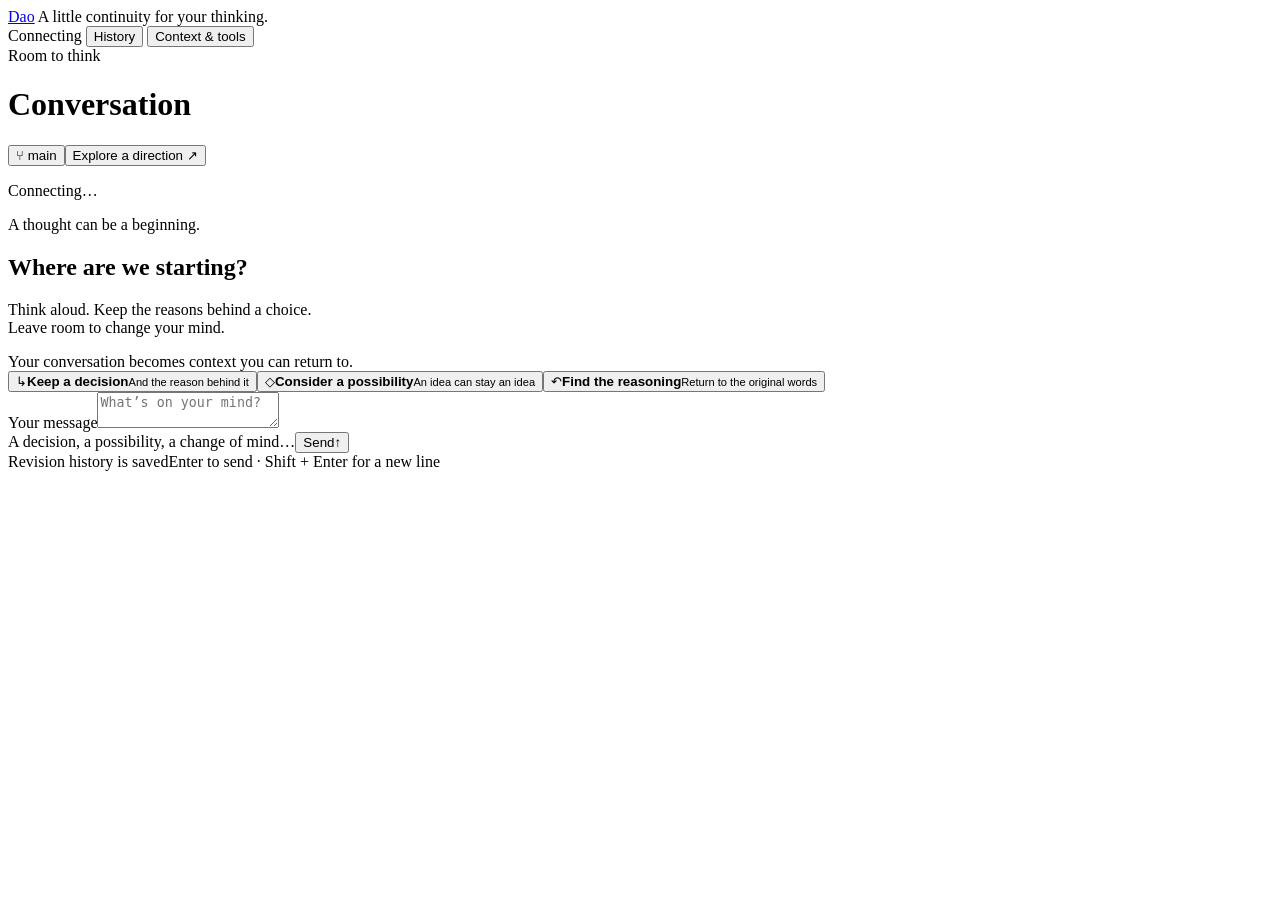
==== commit e94a5e24: "Refresh conversational UI and document semantic memory" ====
--- a/dao/static/index.html
+++ b/dao/static/index.html
@@ -3,61 +3,57 @@
 <head>
   <meta charset="utf-8">
   <meta name="viewport" content="width=device-width, initial-scale=1">
-  <meta name="theme-color" content="#e8edf3">
-  <title>Dao · Workspace</title>
+  <meta name="theme-color" content="#f7f5f0">
+  <meta name="description" content="A place to think, remember your reasoning, and explore another direction.">
+  <title>Dao · Room to think</title>
   <link rel="stylesheet" href="/static/style.css">
   <link rel="icon" href="/static/dao.svg" type="image/svg+xml">
   <link rel="alternate icon" href="/static/dao.ico" type="image/vnd.microsoft.icon">
   <script src="/static/app.js" defer></script>
 </head>
 <body>
-  <svg class="heading-effects" aria-hidden="true" focusable="false" xmlns="http://www.w3.org/2000/svg">
-    <defs>
-      <filter id="dao-light-heading" x="-5%" y="-10%" width="110%" height="120%" color-interpolation-filters="sRGB">
-        <feMorphology in="SourceAlpha" operator="erode" radius="1" result="trimmed-strokes"/>
-        <feComposite in="SourceAlpha" in2="trimmed-strokes" operator="arithmetic" k2="0.65" k3="0.35" result="light-strokes"/>
-        <feComposite in="SourceGraphic" in2="light-strokes" operator="in"/>
-      </filter>
-    </defs>
-  </svg>
   <div id="app-shell" class="app-shell">
     <header class="app-header">
       <a class="brand" href="/" aria-label="Dao home"><img class="dao-mark" src="/static/dao.svg" alt="" aria-hidden="true"><span>Dao</span></a>
+      <span class="header-caption">A little continuity for your thinking.</span>
       <div class="header-actions">
         <span id="provider-badge" class="badge"><span class="status-dot"></span>Connecting</span>
         <button id="history-toggle" class="quiet-button" title="View conversation history and branches" aria-controls="workspace-history" aria-expanded="false">History</button>
-        <button id="tools-toggle" class="secondary-button tools-toggle" aria-controls="workspace-tools" aria-expanded="false">Details</button>
+        <button id="tools-toggle" class="secondary-button tools-toggle" aria-controls="workspace-tools" aria-expanded="false">Context &amp; tools</button>
       </div>
     </header>
     <div id="global-alert" class="global-alert" role="alert" hidden><span id="alert-message"></span><button id="alert-close" class="icon-button" aria-label="Dismiss error">×</button></div>
 
     <aside id="workspace-history" class="sidebar" aria-label="Conversation history and branches" hidden>
+      <div class="sidebar-heading"><span class="eyebrow">Your paths</span><h2>Pick up a thread.</h2><p class="field-help">Explore a possibility without losing the thinking that led here.</p></div>
       <label class="field-label" for="branch-select">Current branch</label>
       <div class="select-wrap"><select id="branch-select" aria-label="Current branch" disabled><option>Loading…</option></select><span aria-hidden="true">⌄</span></div>
       <div class="branch-creator"><input id="branch-name" maxlength="64" placeholder="Name your branch" aria-label="New branch name" data-mutation><button id="create-branch" class="secondary-button" title="Create a branch from this revision" data-mutation>New branch</button></div>
 
-      <details id="history-details" class="history-section">
+      <details id="history-details" class="history-section" open>
         <summary class="sidebar-section-title">Revisions <span id="history-count" class="count">0</span></summary>
         <ol id="history-list" class="history-list"><li class="muted loading-copy">Loading revisions…</li></ol>
       </details>
     </aside>
 
     <main class="conversation-panel">
-      <h1 class="sr-only">Workspace</h1>
+      <div class="conversation-heading"><div><span class="eyebrow">Room to think</span><h1>Conversation</h1></div><div class="conversation-actions"><button id="branch-current" class="branch-badge" aria-controls="workspace-history" aria-expanded="false" title="View this branch and its history">⑂ <span id="branch-current-name">main</span></button><button class="quiet-button explore-button" data-prompt="Let's explore another direction" data-mutation>Explore a direction <span aria-hidden="true">↗</span></button></div></div>
       <p id="provider-description" class="mode-note">Connecting…</p>
       <div id="messages" class="messages" aria-label="Conversation" aria-live="polite" aria-relevant="additions">
-        <section class="empty-state"><img class="empty-emblem" src="/static/dao.svg" alt="" aria-hidden="true"><h2>Room to think.</h2><p>Think aloud. Dao can remember decisions, revisit assumptions, and explore alternatives with you.</p></section>
+        <section class="empty-state"><span class="empty-overline">A thought can be a beginning.</span><h2>Where are we starting?</h2><p>Think aloud. Keep the reasons behind a choice.<br>Leave room to change your mind.</p><span class="empty-footnote">Your conversation becomes context you can return to.</span></section>
       </div>
-      <div id="starter-prompts" class="starter-prompts"><button class="prompt-chip" data-prompt="We chose [a direction] because [our reasoning]." data-mutation><span>◷</span> Remember a decision</button><button class="prompt-chip" data-prompt="Let's explore another direction" data-mutation><span>⑂</span> Explore another direction</button><button class="prompt-chip" data-prompt="Why did we decide that?" data-mutation><span>↶</span> Recall our reasoning</button></div>
-      <form id="chat-form" class="composer"><label class="sr-only" for="message-input">Your message</label><textarea id="message-input" rows="2" maxlength="8192" placeholder="Think aloud, ask why, or explore another direction…" data-mutation></textarea><div class="composer-bottom"><button id="send-button" class="send-button" type="submit" aria-label="Send message" data-mutation><span id="send-label">Send</span><span aria-hidden="true">↑</span></button></div></form>
+      <div id="starter-prompts" class="starter-prompts" aria-label="Ways to begin"><button class="prompt-chip" data-prompt="We chose [a direction] because [our reasoning]." data-mutation><span class="prompt-glyph" aria-hidden="true">↳</span><span><strong>Keep a decision</strong><small>And the reason behind it</small></span></button><button class="prompt-chip" data-prompt="Maybe [an alternative]." data-mutation><span class="prompt-glyph" aria-hidden="true">◇</span><span><strong>Consider a possibility</strong><small>An idea can stay an idea</small></span></button><button class="prompt-chip" data-prompt="Why did we decide that?" data-mutation><span class="prompt-glyph" aria-hidden="true">↶</span><span><strong>Find the reasoning</strong><small>Return to the original words</small></span></button></div>
+      <form id="chat-form" class="composer"><label class="sr-only" for="message-input">Your message</label><textarea id="message-input" rows="2" maxlength="8192" placeholder="What’s on your mind?" data-mutation></textarea><div class="composer-bottom"><span id="composer-hint">A decision, a possibility, a change of mind…</span><button id="send-button" class="send-button" type="submit" aria-label="Send message" data-mutation><span id="send-label">Send</span><span aria-hidden="true">↑</span></button></div></form>
       <footer class="conversation-footer"><span id="revision-label">Revision history is saved</span><span>Enter to send · Shift + Enter for a new line</span></footer>
     </main>
 
-    <aside id="workspace-tools" class="inspector" aria-label="Conversation details and advanced tools" hidden>
+    <aside id="workspace-tools" class="inspector" aria-label="Remembered context and advanced tools" hidden>
+      <div class="inspector-heading"><span class="eyebrow">Alongside your conversation</span><h2>Context &amp; tools</h2><p id="context-scope" class="field-help">What this branch remembers.</p></div>
       <div class="details-actions"><button id="verify-button" class="quiet-button" title="Check saved revisions for inconsistencies" aria-label="Verify revisions">Verify history</button><button id="export-button" class="quiet-button" aria-label="Export workspace" disabled>Export conversation</button></div>
-      <div class="tabs" role="tablist" aria-label="Workspace tools"><button id="decision-tab" role="tab" aria-controls="decision-panel" aria-selected="true" tabindex="0" data-panel="decision-panel">Decision</button><button id="relationships-tab" role="tab" aria-controls="relationships-panel" aria-selected="false" tabindex="-1" data-panel="relationships-panel">Relationships</button><button id="audit-tab" role="tab" aria-controls="audit-panel" aria-selected="false" tabindex="-1" data-panel="audit-panel">Audit</button><button id="ledger-tab" role="tab" aria-controls="ledger-panel" aria-selected="false" tabindex="-1" data-panel="ledger-panel">Usage</button></div>
-      <section id="decision-panel" role="tabpanel" aria-labelledby="decision-tab" class="tool-panel">
-        <div class="tool-intro"><p>Compare actions using your own assumptions.</p></div>
+      <div class="tabs" role="tablist" aria-label="Workspace tools"><button id="context-tab" role="tab" aria-controls="context-panel" aria-selected="true" tabindex="0" data-panel="context-panel">Memory</button><button id="decision-tab" role="tab" aria-controls="decision-panel" aria-selected="false" tabindex="-1" data-panel="decision-panel">Decision</button><button id="relationships-tab" role="tab" aria-controls="relationships-panel" aria-selected="false" tabindex="-1" data-panel="relationships-panel">Structure</button><button id="audit-tab" role="tab" aria-controls="audit-panel" aria-selected="false" tabindex="-1" data-panel="audit-panel">Audit</button><button id="ledger-tab" role="tab" aria-controls="ledger-panel" aria-selected="false" tabindex="-1" data-panel="ledger-panel">Usage</button></div>
+      <section id="context-panel" role="tabpanel" aria-labelledby="context-tab" class="tool-panel"><div class="tool-intro"><h3>Remembered here</h3><p>Choices, possibilities, and working context, with the words they came from.</p></div><div id="context-summary" class="context-summary" role="status"></div><div id="context-notes"></div><button class="secondary-button full-width" data-prompt="What do you remember?" data-mutation>Ask Dao what it remembers <span aria-hidden="true">↗</span></button></section>
+      <section id="decision-panel" role="tabpanel" aria-labelledby="decision-tab" class="tool-panel" hidden>
+        <div class="tool-intro"><h3>Act, wait, or step back.</h3><p>Compare actions and the value of new information using your own probabilities, payoffs, and costs.</p></div>
         <div id="decision-preview" class="model-preview" aria-live="polite"><p class="empty-copy">Loading a decision example…</p></div>
         <details id="decision-editor" class="editor-details">
           <summary>Edit decision model <span class="summary-note">JSON</span></summary>
@@ -68,7 +64,7 @@
         <div id="decision-result" class="result-area" aria-live="polite"></div>
       </section>
       <section id="relationships-panel" role="tabpanel" aria-labelledby="relationships-tab" class="tool-panel" hidden>
-        <div class="tool-intro"><p>Review proposed knowledge from conversation, then inspect accepted relationships.</p></div>
+        <div class="tool-intro"><h3>The connections behind a thought.</h3><p>Inspect saved structure, review advanced suggestions, and follow dependencies back to their sources.</p></div>
         <div class="section-label"><span>Structure proposals</span><span id="proposal-count" class="count">0 pending</span></div>
         <p class="field-help">Proposals stay separate from accepted knowledge until you accept them. Source links show the exact passage behind a proposal.</p>
         <div id="structure-proposals" class="proposal-list" aria-live="polite"></div>
@@ -102,16 +98,17 @@
         <p id="relationship-status" class="field-help" role="status"></p>
       </section>
       <section id="audit-panel" role="tabpanel" aria-labelledby="audit-tab" class="tool-panel" hidden>
-        <div class="tool-intro"><p>Review supplied evidence and record a verdict.</p></div>
+        <div class="tool-intro"><h3>What supports this claim?</h3><p>Review source count, reliability, and contradictions in the evidence you supply.</p></div>
         <label class="field-label" for="audit-claim">Claim to review</label><input id="audit-claim" class="wide-input" value="This plan is ready for internal review." maxlength="4000" data-mutation>
         <div class="section-label evidence-heading"><span>Supplied evidence</span><button id="add-evidence" class="text-button" data-mutation>Add evidence</button></div><p class="field-help">Replace example sources. Include contradictions.</p>
         <div id="evidence-list" class="evidence-list"></div>
+        <details class="editor-details"><summary>Review rule</summary><div class="evidence-options"><label for="audit-sources">Required sources<input id="audit-sources" class="wide-input" type="number" min="1" step="1" value="2" data-mutation></label><label for="audit-threshold">Reliability threshold<input id="audit-threshold" class="wide-input" type="number" min="0" max="1" step="any" value="0.75" data-mutation></label></div><p class="field-help">Each source counts once, at its lowest supporting reliability. Any contradiction keeps the claim contested.</p></details>
         <button id="audit-run" class="primary-button full-width" data-mutation>Review claim <span aria-hidden="true">→</span></button><div id="audit-result" class="result-area" aria-live="polite"></div>
         <details class="artifact-section"><summary>Save an artifact</summary><p class="field-help">Saving requires a review for this exact artifact and its current relationships, without an action scope or unresolved severe conflicts.</p><label class="field-label" for="artifact-name">Artifact name</label><input id="artifact-name" class="wide-input" value="plan.md" data-mutation><label class="field-label spaced" for="artifact-content">Content</label><textarea id="artifact-content" rows="4" placeholder="Your reviewed content…" data-mutation></textarea><button id="artifact-prepare" class="secondary-button full-width" data-mutation>Prepare review</button><button id="artifact-save" class="secondary-button full-width" data-mutation>Save artifact</button><p id="artifact-status" class="field-help" role="status"></p></details>
       </section>
       <section id="ledger-panel" role="tabpanel" aria-labelledby="ledger-tab" class="tool-panel" hidden>
         <div id="usage-totals" class="usage-totals"></div><div id="budget-display" class="budget-display"></div><div class="section-label"><span>Usage entries</span><span id="usage-count" class="count">0</span></div><div id="usage-entries" class="ledger-entries"></div>
-        <details class="working-memory" open><summary>Saved memory</summary><pre id="memory-preview" class="json-preview">{}</pre><label class="field-label" for="memory-key">Key</label><input id="memory-key" class="wide-input" placeholder="e.g. objective" maxlength="128" data-mutation><label class="field-label spaced" for="memory-value">Value</label><textarea id="memory-value" rows="2" placeholder="What should this branch remember?" data-mutation></textarea><button id="memory-save" class="secondary-button full-width" data-mutation>Save memory</button></details>
+        <details class="working-memory"><summary>Named memory entries</summary><p class="field-help">Optional key and value notes. Conversational memory is in the Memory tab.</p><pre id="memory-preview" class="json-preview">{}</pre><label class="field-label" for="memory-key">Key</label><input id="memory-key" class="wide-input" placeholder="e.g. objective" maxlength="128" data-mutation><label class="field-label spaced" for="memory-value">Value</label><textarea id="memory-value" rows="2" placeholder="What should this branch remember?" data-mutation></textarea><button id="memory-save" class="secondary-button full-width" data-mutation>Save memory</button></details>
         <details class="event-trail"><summary>Audit and activity history</summary><div id="event-list" class="event-list"></div></details>
         <details class="saved-artifacts"><summary>Saved artifacts</summary><div id="artifact-list" class="event-list"></div></details>
       </section>
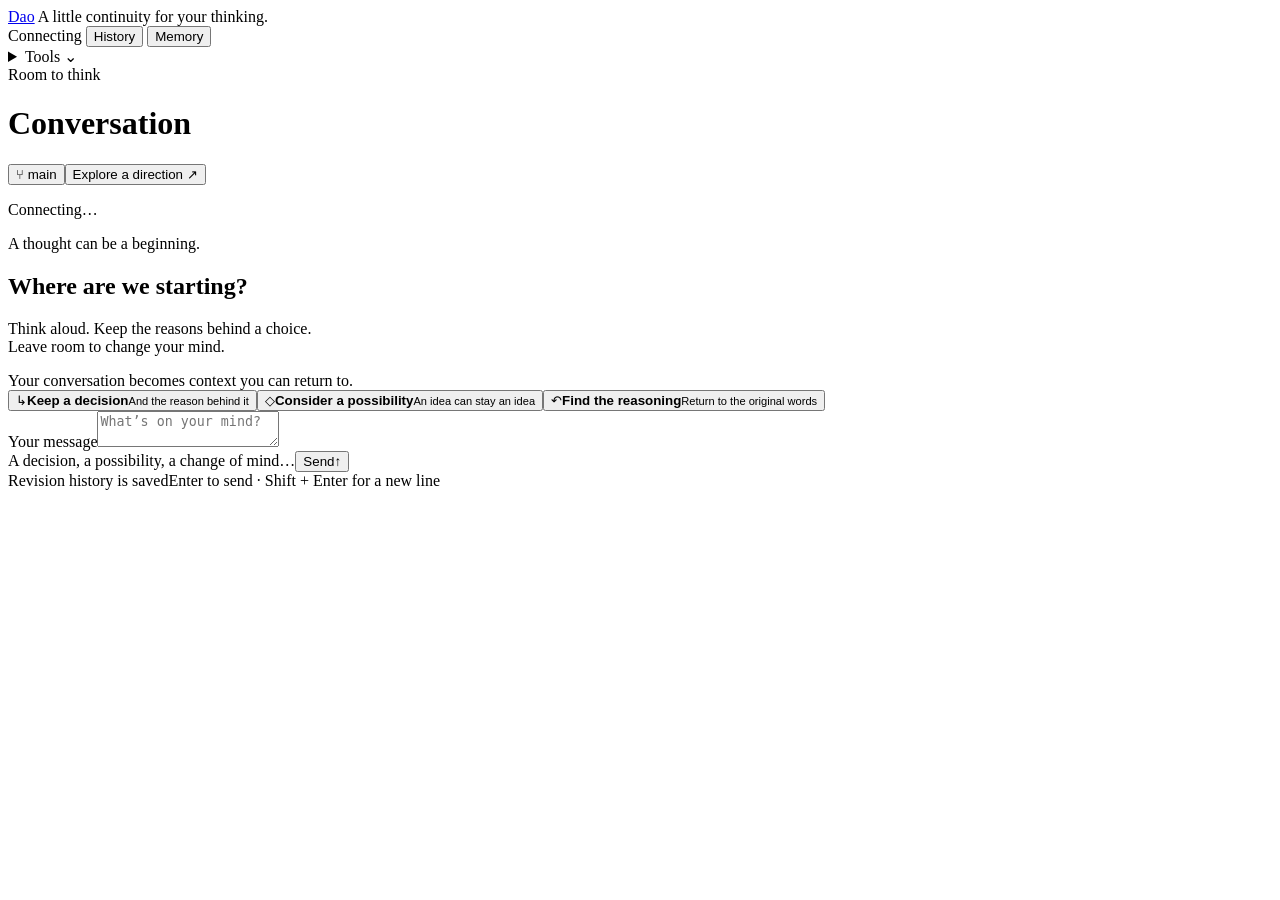
==== commit 39c07e46: "Separate Memory from Tools and open views through conversation" ====
--- a/dao/static/index.html
+++ b/dao/static/index.html
@@ -19,7 +19,8 @@
       <div class="header-actions">
         <span id="provider-badge" class="badge"><span class="status-dot"></span>Connecting</span>
         <button id="history-toggle" class="quiet-button" title="View conversation history and branches" aria-controls="workspace-history" aria-expanded="false">History</button>
-        <button id="tools-toggle" class="secondary-button tools-toggle" aria-controls="workspace-tools" aria-expanded="false">Context &amp; tools</button>
+        <button id="memory-toggle" class="secondary-button" aria-controls="workspace-tools" aria-expanded="false">Memory</button>
+        <details id="tools-menu" class="tools-menu"><summary id="tools-toggle">Tools <span aria-hidden="true">⌄</span></summary><div class="tools-menu-list"><p class="eyebrow">When you need more detail</p><button type="button" data-open-view="decision">Decision<span>Compare actions and information</span></button><button type="button" data-open-view="structure">Structure<span>Inspect connections and suggestions</span></button><button type="button" data-open-view="audit">Audit<span>Review supplied evidence</span></button><button type="button" data-open-view="usage">Usage<span>Tokens, budget, and saved artifacts</span></button><div class="tools-menu-utilities"><button id="verify-button" title="Check saved revisions for inconsistencies" aria-label="Verify revisions">Verify history</button><button id="export-button" aria-label="Export workspace" disabled>Export conversation</button></div></div></details>
       </div>
     </header>
     <div id="global-alert" class="global-alert" role="alert" hidden><span id="alert-message"></span><button id="alert-close" class="icon-button" aria-label="Dismiss error">×</button></div>
@@ -47,11 +48,10 @@
       <footer class="conversation-footer"><span id="revision-label">Revision history is saved</span><span>Enter to send · Shift + Enter for a new line</span></footer>
     </main>
 
-    <aside id="workspace-tools" class="inspector" aria-label="Remembered context and advanced tools" hidden>
-      <div class="inspector-heading"><span class="eyebrow">Alongside your conversation</span><h2>Context &amp; tools</h2><p id="context-scope" class="field-help">What this branch remembers.</p></div>
-      <div class="details-actions"><button id="verify-button" class="quiet-button" title="Check saved revisions for inconsistencies" aria-label="Verify revisions">Verify history</button><button id="export-button" class="quiet-button" aria-label="Export workspace" disabled>Export conversation</button></div>
-      <div class="tabs" role="tablist" aria-label="Workspace tools"><button id="context-tab" role="tab" aria-controls="context-panel" aria-selected="true" tabindex="0" data-panel="context-panel">Memory</button><button id="decision-tab" role="tab" aria-controls="decision-panel" aria-selected="false" tabindex="-1" data-panel="decision-panel">Decision</button><button id="relationships-tab" role="tab" aria-controls="relationships-panel" aria-selected="false" tabindex="-1" data-panel="relationships-panel">Structure</button><button id="audit-tab" role="tab" aria-controls="audit-panel" aria-selected="false" tabindex="-1" data-panel="audit-panel">Audit</button><button id="ledger-tab" role="tab" aria-controls="ledger-panel" aria-selected="false" tabindex="-1" data-panel="ledger-panel">Usage</button></div>
-      <section id="context-panel" role="tabpanel" aria-labelledby="context-tab" class="tool-panel"><div class="tool-intro"><h3>Remembered here</h3><p>Choices, possibilities, and working context, with the words they came from.</p></div><div id="context-summary" class="context-summary" role="status"></div><div id="context-notes"></div><button class="secondary-button full-width" data-prompt="What do you remember?" data-mutation>Ask Dao what it remembers <span aria-hidden="true">↗</span></button></section>
+    <aside id="workspace-tools" class="inspector" aria-label="Memory" hidden>
+      <div class="inspector-heading"><span id="inspector-eyebrow" class="eyebrow">Remembered along the way</span><div class="inspector-title-row"><h2 id="inspector-title" tabindex="-1">Memory</h2><button id="inspector-close" class="quiet-button inspector-close" aria-label="Close Memory">×</button></div><p id="context-scope" class="field-help">What this branch remembers.</p></div>
+      <div id="tool-tabs" class="tabs" role="tablist" aria-label="Advanced tools" hidden><button id="decision-tab" role="tab" aria-controls="decision-panel" aria-selected="false" tabindex="-1" data-panel="decision-panel" data-view="decision">Decision</button><button id="relationships-tab" role="tab" aria-controls="relationships-panel" aria-selected="false" tabindex="-1" data-panel="relationships-panel" data-view="structure">Structure</button><button id="audit-tab" role="tab" aria-controls="audit-panel" aria-selected="false" tabindex="-1" data-panel="audit-panel" data-view="audit">Audit</button><button id="ledger-tab" role="tab" aria-controls="ledger-panel" aria-selected="false" tabindex="-1" data-panel="ledger-panel" data-view="usage">Usage</button></div>
+      <section id="context-panel" role="region" aria-label="Remembered context" class="tool-panel"><div class="tool-intro"><p>Choices, possibilities, and working context, with the words they came from.</p></div><div id="context-summary" class="context-summary" role="status"></div><div id="context-notes"></div><button class="secondary-button full-width" data-prompt="What do you remember?" data-mutation>Ask Dao what it remembers <span aria-hidden="true">↗</span></button></section>
       <section id="decision-panel" role="tabpanel" aria-labelledby="decision-tab" class="tool-panel" hidden>
         <div class="tool-intro"><h3>Act, wait, or step back.</h3><p>Compare actions and the value of new information using your own probabilities, payoffs, and costs.</p></div>
         <div id="decision-preview" class="model-preview" aria-live="polite"><p class="empty-copy">Loading a decision example…</p></div>
@@ -108,7 +108,7 @@
       </section>
       <section id="ledger-panel" role="tabpanel" aria-labelledby="ledger-tab" class="tool-panel" hidden>
         <div id="usage-totals" class="usage-totals"></div><div id="budget-display" class="budget-display"></div><div class="section-label"><span>Usage entries</span><span id="usage-count" class="count">0</span></div><div id="usage-entries" class="ledger-entries"></div>
-        <details class="working-memory"><summary>Named memory entries</summary><p class="field-help">Optional key and value notes. Conversational memory is in the Memory tab.</p><pre id="memory-preview" class="json-preview">{}</pre><label class="field-label" for="memory-key">Key</label><input id="memory-key" class="wide-input" placeholder="e.g. objective" maxlength="128" data-mutation><label class="field-label spaced" for="memory-value">Value</label><textarea id="memory-value" rows="2" placeholder="What should this branch remember?" data-mutation></textarea><button id="memory-save" class="secondary-button full-width" data-mutation>Save memory</button></details>
+        <details class="working-memory"><summary>Named memory entries</summary><p class="field-help">Optional key and value notes. Use Memory above to inspect conversational notes.</p><pre id="memory-preview" class="json-preview">{}</pre><label class="field-label" for="memory-key">Key</label><input id="memory-key" class="wide-input" placeholder="e.g. objective" maxlength="128" data-mutation><label class="field-label spaced" for="memory-value">Value</label><textarea id="memory-value" rows="2" placeholder="What should this branch remember?" data-mutation></textarea><button id="memory-save" class="secondary-button full-width" data-mutation>Save memory</button></details>
         <details class="event-trail"><summary>Audit and activity history</summary><div id="event-list" class="event-list"></div></details>
         <details class="saved-artifacts"><summary>Saved artifacts</summary><div id="artifact-list" class="event-list"></div></details>
       </section>
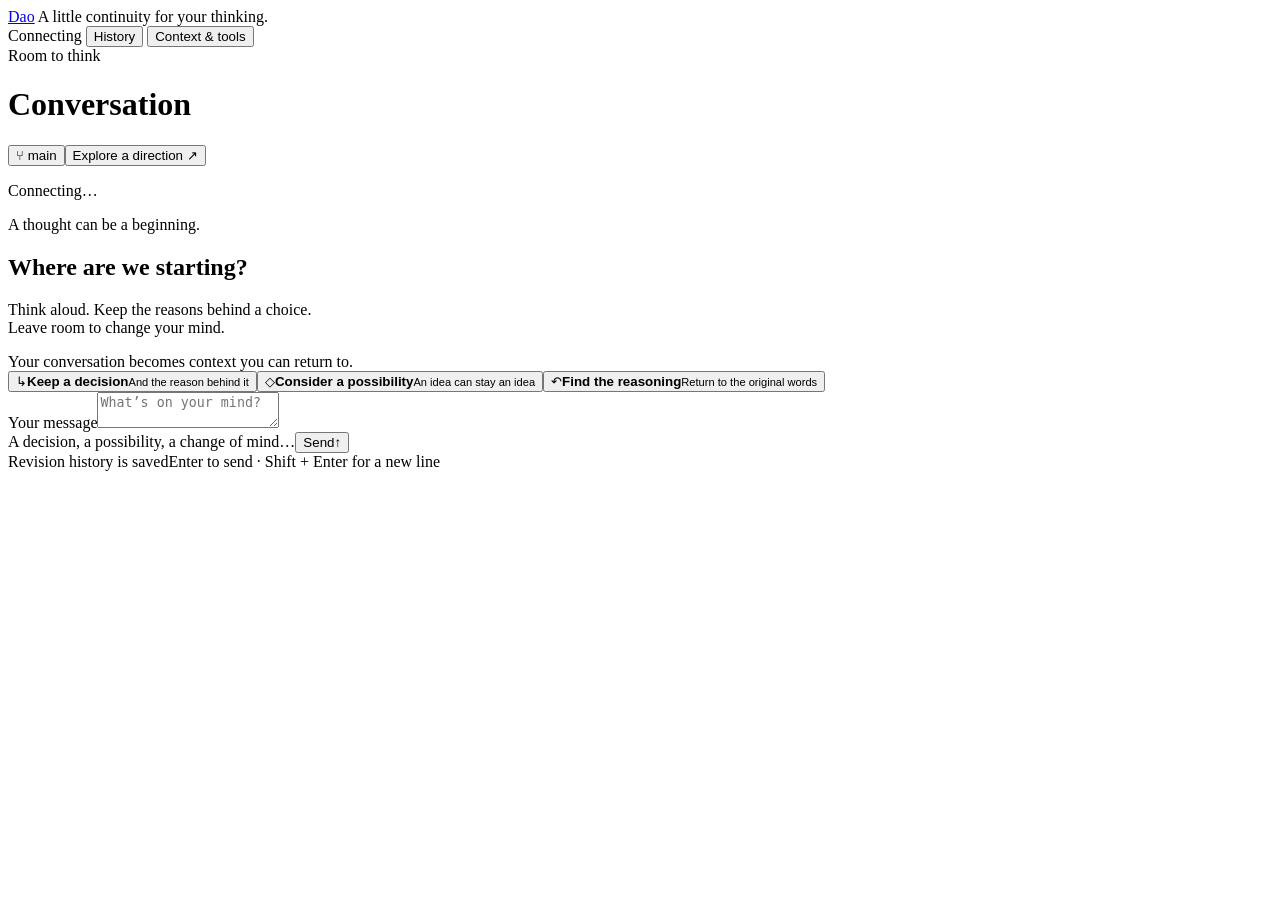
==== commit c00b2c20: "Revert "Separate Memory from Tools and open views through conversation" This reverts commit 39c07e46" ====
--- a/dao/static/index.html
+++ b/dao/static/index.html
@@ -19,8 +19,7 @@
       <div class="header-actions">
         <span id="provider-badge" class="badge"><span class="status-dot"></span>Connecting</span>
         <button id="history-toggle" class="quiet-button" title="View conversation history and branches" aria-controls="workspace-history" aria-expanded="false">History</button>
-        <button id="memory-toggle" class="secondary-button" aria-controls="workspace-tools" aria-expanded="false">Memory</button>
-        <details id="tools-menu" class="tools-menu"><summary id="tools-toggle">Tools <span aria-hidden="true">⌄</span></summary><div class="tools-menu-list"><p class="eyebrow">When you need more detail</p><button type="button" data-open-view="decision">Decision<span>Compare actions and information</span></button><button type="button" data-open-view="structure">Structure<span>Inspect connections and suggestions</span></button><button type="button" data-open-view="audit">Audit<span>Review supplied evidence</span></button><button type="button" data-open-view="usage">Usage<span>Tokens, budget, and saved artifacts</span></button><div class="tools-menu-utilities"><button id="verify-button" title="Check saved revisions for inconsistencies" aria-label="Verify revisions">Verify history</button><button id="export-button" aria-label="Export workspace" disabled>Export conversation</button></div></div></details>
+        <button id="tools-toggle" class="secondary-button tools-toggle" aria-controls="workspace-tools" aria-expanded="false">Context &amp; tools</button>
       </div>
     </header>
     <div id="global-alert" class="global-alert" role="alert" hidden><span id="alert-message"></span><button id="alert-close" class="icon-button" aria-label="Dismiss error">×</button></div>
@@ -48,10 +47,11 @@
       <footer class="conversation-footer"><span id="revision-label">Revision history is saved</span><span>Enter to send · Shift + Enter for a new line</span></footer>
     </main>
 
-    <aside id="workspace-tools" class="inspector" aria-label="Memory" hidden>
-      <div class="inspector-heading"><span id="inspector-eyebrow" class="eyebrow">Remembered along the way</span><div class="inspector-title-row"><h2 id="inspector-title" tabindex="-1">Memory</h2><button id="inspector-close" class="quiet-button inspector-close" aria-label="Close Memory">×</button></div><p id="context-scope" class="field-help">What this branch remembers.</p></div>
-      <div id="tool-tabs" class="tabs" role="tablist" aria-label="Advanced tools" hidden><button id="decision-tab" role="tab" aria-controls="decision-panel" aria-selected="false" tabindex="-1" data-panel="decision-panel" data-view="decision">Decision</button><button id="relationships-tab" role="tab" aria-controls="relationships-panel" aria-selected="false" tabindex="-1" data-panel="relationships-panel" data-view="structure">Structure</button><button id="audit-tab" role="tab" aria-controls="audit-panel" aria-selected="false" tabindex="-1" data-panel="audit-panel" data-view="audit">Audit</button><button id="ledger-tab" role="tab" aria-controls="ledger-panel" aria-selected="false" tabindex="-1" data-panel="ledger-panel" data-view="usage">Usage</button></div>
-      <section id="context-panel" role="region" aria-label="Remembered context" class="tool-panel"><div class="tool-intro"><p>Choices, possibilities, and working context, with the words they came from.</p></div><div id="context-summary" class="context-summary" role="status"></div><div id="context-notes"></div><button class="secondary-button full-width" data-prompt="What do you remember?" data-mutation>Ask Dao what it remembers <span aria-hidden="true">↗</span></button></section>
+    <aside id="workspace-tools" class="inspector" aria-label="Remembered context and advanced tools" hidden>
+      <div class="inspector-heading"><span class="eyebrow">Alongside your conversation</span><h2>Context &amp; tools</h2><p id="context-scope" class="field-help">What this branch remembers.</p></div>
+      <div class="details-actions"><button id="verify-button" class="quiet-button" title="Check saved revisions for inconsistencies" aria-label="Verify revisions">Verify history</button><button id="export-button" class="quiet-button" aria-label="Export workspace" disabled>Export conversation</button></div>
+      <div class="tabs" role="tablist" aria-label="Workspace tools"><button id="context-tab" role="tab" aria-controls="context-panel" aria-selected="true" tabindex="0" data-panel="context-panel">Memory</button><button id="decision-tab" role="tab" aria-controls="decision-panel" aria-selected="false" tabindex="-1" data-panel="decision-panel">Decision</button><button id="relationships-tab" role="tab" aria-controls="relationships-panel" aria-selected="false" tabindex="-1" data-panel="relationships-panel">Structure</button><button id="audit-tab" role="tab" aria-controls="audit-panel" aria-selected="false" tabindex="-1" data-panel="audit-panel">Audit</button><button id="ledger-tab" role="tab" aria-controls="ledger-panel" aria-selected="false" tabindex="-1" data-panel="ledger-panel">Usage</button></div>
+      <section id="context-panel" role="tabpanel" aria-labelledby="context-tab" class="tool-panel"><div class="tool-intro"><h3>Remembered here</h3><p>Choices, possibilities, and working context, with the words they came from.</p></div><div id="context-summary" class="context-summary" role="status"></div><div id="context-notes"></div><button class="secondary-button full-width" data-prompt="What do you remember?" data-mutation>Ask Dao what it remembers <span aria-hidden="true">↗</span></button></section>
       <section id="decision-panel" role="tabpanel" aria-labelledby="decision-tab" class="tool-panel" hidden>
         <div class="tool-intro"><h3>Act, wait, or step back.</h3><p>Compare actions and the value of new information using your own probabilities, payoffs, and costs.</p></div>
         <div id="decision-preview" class="model-preview" aria-live="polite"><p class="empty-copy">Loading a decision example…</p></div>
@@ -108,7 +108,7 @@
       </section>
       <section id="ledger-panel" role="tabpanel" aria-labelledby="ledger-tab" class="tool-panel" hidden>
         <div id="usage-totals" class="usage-totals"></div><div id="budget-display" class="budget-display"></div><div class="section-label"><span>Usage entries</span><span id="usage-count" class="count">0</span></div><div id="usage-entries" class="ledger-entries"></div>
-        <details class="working-memory"><summary>Named memory entries</summary><p class="field-help">Optional key and value notes. Use Memory above to inspect conversational notes.</p><pre id="memory-preview" class="json-preview">{}</pre><label class="field-label" for="memory-key">Key</label><input id="memory-key" class="wide-input" placeholder="e.g. objective" maxlength="128" data-mutation><label class="field-label spaced" for="memory-value">Value</label><textarea id="memory-value" rows="2" placeholder="What should this branch remember?" data-mutation></textarea><button id="memory-save" class="secondary-button full-width" data-mutation>Save memory</button></details>
+        <details class="working-memory"><summary>Named memory entries</summary><p class="field-help">Optional key and value notes. Conversational memory is in the Memory tab.</p><pre id="memory-preview" class="json-preview">{}</pre><label class="field-label" for="memory-key">Key</label><input id="memory-key" class="wide-input" placeholder="e.g. objective" maxlength="128" data-mutation><label class="field-label spaced" for="memory-value">Value</label><textarea id="memory-value" rows="2" placeholder="What should this branch remember?" data-mutation></textarea><button id="memory-save" class="secondary-button full-width" data-mutation>Save memory</button></details>
         <details class="event-trail"><summary>Audit and activity history</summary><div id="event-list" class="event-list"></div></details>
         <details class="saved-artifacts"><summary>Saved artifacts</summary><div id="artifact-list" class="event-list"></div></details>
       </section>
